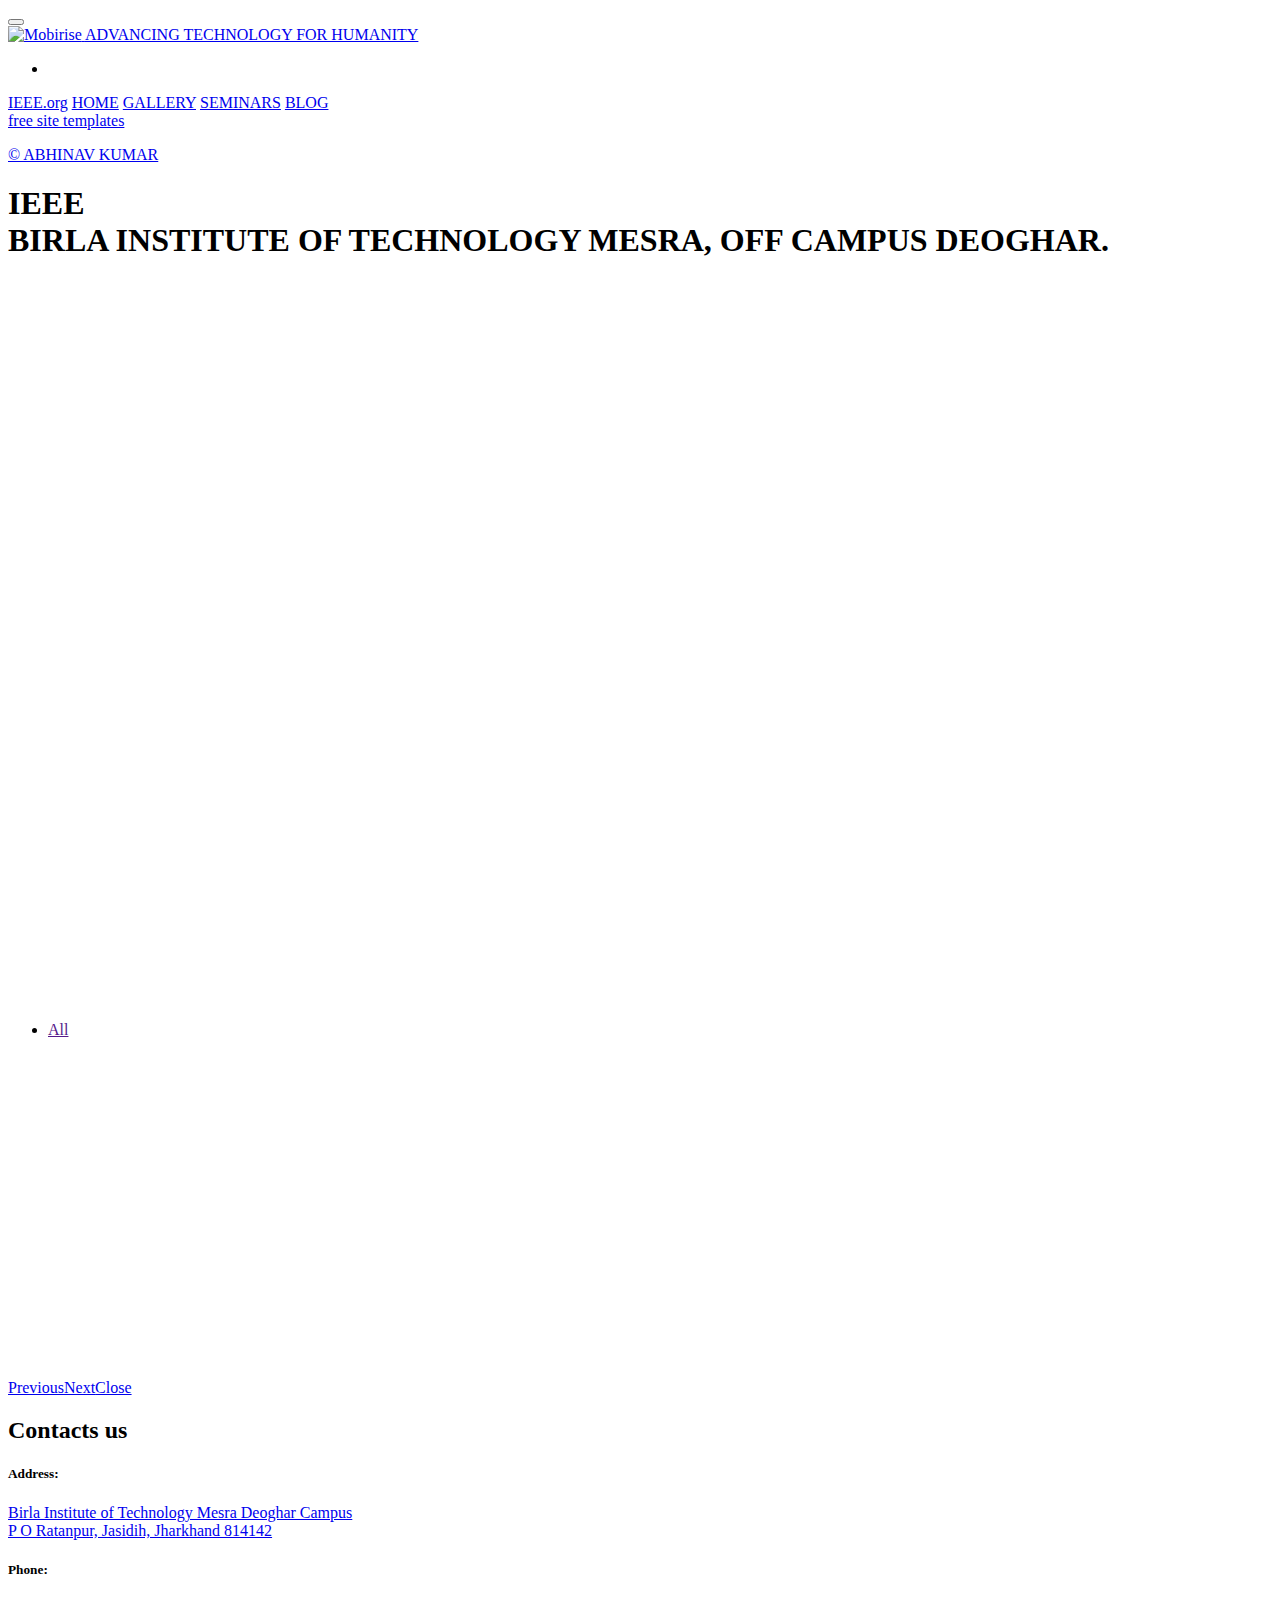
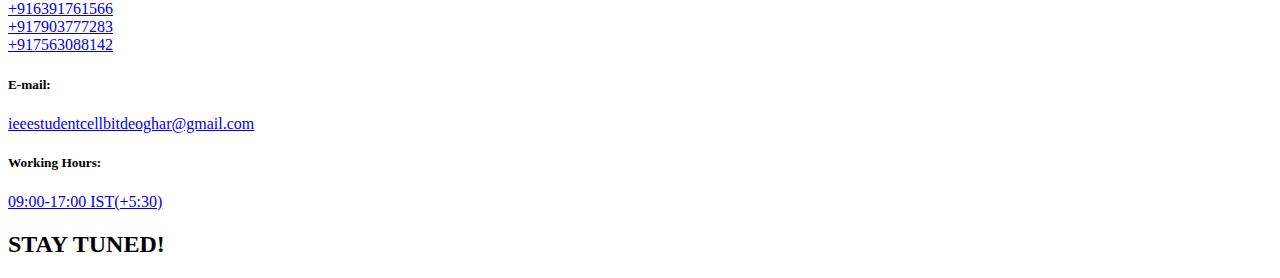
==== gallery.html @ 1c35c429 "Add files via upload" ====
<!DOCTYPE html>
<html  >
<head>
  <!-- Site made with Mobirise Website Builder v4.12.4, https://mobirise.com -->
  <meta charset="UTF-8">
  <meta http-equiv="X-UA-Compatible" content="IE=edge">
  <meta name="generator" content="Mobirise v4.12.4, mobirise.com">
  <meta name="viewport" content="width=device-width, initial-scale=1, minimum-scale=1">
  <link rel="shortcut icon" href="assets/images/ieee-symbol.jpg" type="image/x-icon">
  <meta name="description" content="GALLERY">
  
  
  <title>Gallery</title>
  <link rel="stylesheet" href="assets/web/assets/mobirise-icons/mobirise-icons.css">
  <link rel="stylesheet" href="assets/bootstrap/css/bootstrap.min.css">
  <link rel="stylesheet" href="assets/bootstrap/css/bootstrap-grid.min.css">
  <link rel="stylesheet" href="assets/bootstrap/css/bootstrap-reboot.min.css">
  <link rel="stylesheet" href="assets/socicon/css/styles.css">
  <link rel="stylesheet" href="assets/dropdown/css/style.css">
  <link rel="stylesheet" href="assets/tether/tether.min.css">
  <link rel="stylesheet" href="assets/theme/css/style.css">
  <link rel="stylesheet" href="assets/gallery/style.css">
  <link rel="preload" as="style" href="assets/mobirise/css/mbr-additional.css"><link rel="stylesheet" href="assets/mobirise/css/mbr-additional.css" type="text/css">
  
  
  
</head>
<body>
  <section class="menu cid-slCNJK0iah" once="menu" id="menu1-j">

    

    <nav class="navbar navbar-expand beta-menu navbar-dropdown align-items-center navbar-fixed-top navbar-toggleable-sm">
        <button class="navbar-toggler navbar-toggler-right" type="button" data-toggle="collapse" data-target="#navbarSupportedContent" aria-controls="navbarSupportedContent" aria-expanded="false" aria-label="Toggle navigation">
            <div class="hamburger">
                <span></span>
                <span></span>
                <span></span>
                <span></span>
            </div>
        </button>
        <div class="menu-logo">
            <div class="navbar-brand">
                <span class="navbar-logo">
                    <a href="https://www.ieee.org" target="_blank">
                         <img src="assets/images/ieee-symbol.jpg" alt="Mobirise" title="" style="height: 3.8rem;">
                    </a>
                </span>
                <span class="navbar-caption-wrap"><a class="navbar-caption text-white display-7" href="https://www.ieee.org" target="_blank">
                        ADVANCING TECHNOLOGY FOR HUMANITY</a></span>
            </div>
        </div>
        <div class="collapse navbar-collapse" id="navbarSupportedContent">
            <ul class="navbar-nav nav-dropdown" data-app-modern-menu="true"><li class="nav-item"><a class="nav-link link text-white display-7" href="https://mobirise.co" aria-expanded="false"></a></li></ul>
            <div class="navbar-buttons mbr-section-btn"><a class="btn btn-sm btn-primary display-4" href="https://www.ieee.org/" target="_blank">IEEE.org</a> <a class="btn btn-sm btn-primary display-4" href="index.html">HOME</a> <a class="btn btn-sm btn-primary display-4" href="page1.html">GALLERY</a> <a class="btn btn-sm btn-primary display-4" href="index.html#timeline1-4">SEMINARS</a> <a class="btn btn-sm btn-primary display-4" href="index.html#social-buttons2-7">BLOG</a></div>
        </div>
    </nav>
</section>

<section class="engine"><a href="https://mobirise.info/l">free site templates</a></section><section once="footers" class="cid-slCVDyrKl8" id="footer6-k">

    

    

    <div class="container">
        <div class="media-container-row align-center mbr-white">
            <div class="col-12">
                <p class="mbr-text mb-0 mbr-fonts-style display-7">
                    <a href="http://abhi6722.in" target="_blank">© ABHINAV KUMAR</a></p>
            </div>
        </div>
    </div>
</section>

<section class="header7 cid-slDihSGm4M" id="header7-m">

    

    

    <div class="container">
        <div class="media-container-row">

            <div class="media-content align-right">
                <h1 class="mbr-section-title mbr-white pb-3 mbr-fonts-style display-2"><strong>IEEE 
</strong><div><strong>BIRLA INSTITUTE OF TECHNOLOGY MESRA, OFF CAMPUS DEOGHAR.</strong></div></h1>
                <div class="mbr-section-text mbr-white pb-3">
                    
                </div>
                
            </div>

            <div class="mbr-figure" style="width: 100%;"><iframe class="mbr-embedded-video" src="https://www.youtube.com/embed/-dLl96Mw4p8?rel=0&amp;amp;showinfo=0&amp;autoplay=0&amp;loop=0" width="1280" height="720" frameborder="0" allowfullscreen></iframe></div>

        </div>
    </div>
</section>

<section class="mbr-gallery mbr-slider-carousel cid-slDhPDpOK3" id="gallery2-l">

    

    <div class="container">
        <div><!-- Filter --><div class="mbr-gallery-filter container gallery-filter-active"><ul buttons="0"><li class="mbr-gallery-filter-all active"><a class="btn btn-md btn-primary-outline display-7" href="">All</a></li></ul></div><!-- Gallery --><div class="mbr-gallery-row"><div class="mbr-gallery-layout-default"><div><div><div class="mbr-gallery-item mbr-gallery-item--p2" data-video-url="false" data-tags="Lab View "><div href="#lb-gallery2-l" data-slide-to="0" data-toggle="modal"><img src="assets/images/90089241-109215494054119-6665812414740561920-o-1040x780-800x600.jpg" alt="" title=""><span class="icon-focus"></span></div></div><div class="mbr-gallery-item mbr-gallery-item--p2" data-video-url="false" data-tags="Alumni Interaction"><div href="#lb-gallery2-l" data-slide-to="1" data-toggle="modal"><img src="assets/images/90090812-109215354054133-6706841416980496384-o-1040x780-800x600.jpg" alt="" title=""><span class="icon-focus"></span></div></div><div class="mbr-gallery-item mbr-gallery-item--p2" data-video-url="false" data-tags="Tech Talks 2020"><div href="#lb-gallery2-l" data-slide-to="2" data-toggle="modal"><img src="assets/images/90172592-109215210720814-4510053245229465600-o-1040x780-800x600.jpg" alt="" title=""><span class="icon-focus"></span></div></div><div class="mbr-gallery-item mbr-gallery-item--p2" data-video-url="false" data-tags="Tech Talks 2020"><div href="#lb-gallery2-l" data-slide-to="3" data-toggle="modal"><img src="assets/images/90215251-109215304054138-2597003119996960768-o-1040x780-800x600.jpg" alt="" title=""><span class="icon-focus"></span></div></div><div class="mbr-gallery-item mbr-gallery-item--p2" data-video-url="false" data-tags="Workshops"><div href="#lb-gallery2-l" data-slide-to="4" data-toggle="modal"><img src="assets/images/90220596-109215274054141-1186253745063723008-o-1040x780-800x600.jpg" alt="" title=""><span class="icon-focus"></span></div></div><div class="mbr-gallery-item mbr-gallery-item--p2" data-video-url="false" data-tags="Lab View "><div href="#lb-gallery2-l" data-slide-to="5" data-toggle="modal"><img src="assets/images/90235281-109215550720780-4372812491613274112-o-1040x780-800x600.jpg" alt="" title=""><span class="icon-focus"></span></div></div><div class="mbr-gallery-item mbr-gallery-item--p2" data-video-url="false" data-tags="Lab View "><div href="#lb-gallery2-l" data-slide-to="6" data-toggle="modal"><img src="assets/images/90252541-109215240720811-3388410883632791552-o-1040x780-800x600.jpg" alt="" title=""><span class="icon-focus"></span></div></div><div class="mbr-gallery-item mbr-gallery-item--p2" data-video-url="false" data-tags="Lab View "><div href="#lb-gallery2-l" data-slide-to="7" data-toggle="modal"><img src="assets/images/90392085-109215400720795-6379601673945350144-o-1040x780-800x600.jpg" alt="" title=""><span class="icon-focus"></span></div></div><div class="mbr-gallery-item mbr-gallery-item--p2" data-video-url="false" data-tags="Lab View "><div href="#lb-gallery2-l" data-slide-to="8" data-toggle="modal"><img src="assets/images/91054126-109215457387456-1514542675594838016-o-1040x780-800x600.jpg" alt="" title=""><span class="icon-focus"></span></div></div></div></div><div class="clearfix"></div></div></div><!-- Lightbox --><div data-app-prevent-settings="" class="mbr-slider modal fade carousel slide" tabindex="-1" data-keyboard="true" data-interval="false" id="lb-gallery2-l"><div class="modal-dialog"><div class="modal-content"><div class="modal-body"><div class="carousel-inner"><div class="carousel-item"><img src="assets/images/90089241-109215494054119-6665812414740561920-o-1040x780.jpg" alt="" title=""></div><div class="carousel-item"><img src="assets/images/90090812-109215354054133-6706841416980496384-o-1040x780.jpg" alt="" title=""></div><div class="carousel-item"><img src="assets/images/90172592-109215210720814-4510053245229465600-o-1040x780.jpg" alt="" title=""></div><div class="carousel-item"><img src="assets/images/90215251-109215304054138-2597003119996960768-o-1040x780.jpg" alt="" title=""></div><div class="carousel-item"><img src="assets/images/90220596-109215274054141-1186253745063723008-o-1040x780.jpg" alt="" title=""></div><div class="carousel-item"><img src="assets/images/90235281-109215550720780-4372812491613274112-o-1040x780.jpg" alt="" title=""></div><div class="carousel-item"><img src="assets/images/90252541-109215240720811-3388410883632791552-o-1040x780.jpg" alt="" title=""></div><div class="carousel-item"><img src="assets/images/90392085-109215400720795-6379601673945350144-o-1040x780.jpg" alt="" title=""></div><div class="carousel-item active"><img src="assets/images/91054126-109215457387456-1514542675594838016-o-1040x780.jpg" alt="" title=""></div></div><a class="carousel-control carousel-control-prev" role="button" data-slide="prev" href="#lb-gallery2-l"><span class="mbri-left mbr-iconfont" aria-hidden="true"></span><span class="sr-only">Previous</span></a><a class="carousel-control carousel-control-next" role="button" data-slide="next" href="#lb-gallery2-l"><span class="mbri-right mbr-iconfont" aria-hidden="true"></span><span class="sr-only">Next</span></a><a class="close" href="#" role="button" data-dismiss="modal"><span class="sr-only">Close</span></a></div></div></div></div></div>
    </div>

</section>

<section class="mbr-section contacts3 cid-slDjGgUSc3 mbr-parallax-background" id="contacts3-o">
    <!---->
    
    <!---->
    <!--Overlay-->
    <div class="mbr-overlay" style="opacity: 0.3; background-color: rgb(193, 193, 193);">
    </div>
    <!--Container-->
    <div class="container">
        <div class="row">
            <!--Titles-->
            <div class="title col-12">
                <h2 class="align-left mbr-fonts-style display-1">Contacts us</h2>
                
            </div>
            <div class="col-12">
                <div class="row">
                    <div class="col-12 col-md-6">
                        <div class="wrapper">
                            
                            <div class="b-info b-adress">
                                <h5 class="align-left mbr-fonts-style display-5">
                                    Address:
                                </h5>
                                <p class="mbr-text align-left mbr-fonts-style display-7"><a href="https://goo.gl/maps/CAtje7CSacgFRz6R7" target="_blank">Birla Institute of Technology Mesra Deoghar Campus
</a><br><a href="https://goo.gl/maps/CAtje7CSacgFRz6R7" target="_blank">P O Ratanpur, Jasidih, Jharkhand 814142</a></p>
                            </div>
                        </div>
                    </div>
                    <div class="col-12 col-md-6">
                        <div class="wrapper">
                            
                            <div class="b-info b-phone">
                                <h5 class="align-left mbr-fonts-style display-5">
                                    Phone:
                                </h5>
                                <p class="mbr-text align-left mbr-fonts-style display-7"><a href="tel:+916391761566">+916391761566</a>
<br><a href="tel:+917903777283 ">+917903777283
</a><br><a href="tel:+917563088142">+917563088142</a></p>
                            </div>
                        </div>
                    </div>
                    <div class="col-12 col-md-6">
                        <div class="wrapper">
                            
                            <div class="b-info b-mail">
                                <h5 class="align-left mbr-fonts-style display-5">
                                    E-mail:
                                </h5>
                                <p class="mbr-text align-left mbr-fonts-style display-7">
                                    <a href="mailto:ieeestudentcellbitdeoghar@gmail.com">ieeestudentcellbitdeoghar@gmail.com</a>
                                </p>
                            </div>
                        </div>
                    </div>
                    <div class="col-12 col-md-6">
                        <div class="wrapper">
                            
                            <div class="b-info b-mail">
                                <h5 class="align-left mbr-fonts-style display-5">
                                    Working Hours:
                                </h5>
                                <p class="mbr-text align-left mbr-fonts-style display-7">
                                    <a href="https://www.timeanddate.com/time/zone/india/new-delhi" target="_blank">09:00-17:00 IST(+5:30)</a>
                                </p>
                            </div>
                        </div>
                    </div>
                </div>
            </div>
        </div>
    </div>
</section>

<section class="cid-slDjHCDL2p" id="social-buttons2-p" data-bg-video="https://youtu.be/qXfd2kK3hgQ">

    

    <div class="mbr-overlay" style="opacity: 0.4; background-color: rgb(35, 35, 35);">
    </div>

    <div class="container">
        <div class="media-container-row">
            <div class="col-md-8 align-center">
                <h2 class="pb-3 mbr-fonts-style display-2">STAY TUNED!</h2>
                <div class="social-list pl-0 mb-0">
                    <a href="https://twitter.com/BitIeee?s=09" target="_blank">
                        <span class="px-2 mbr-iconfont mbr-iconfont-social socicon-twitter socicon"></span>
                    </a>
                    <a href="https://www.facebook.com/IEEEBITD/" target="_blank">
                        <span class="px-2 mbr-iconfont mbr-iconfont-social socicon-facebook socicon"></span>
                    </a>
                    <a href="https://www.instagram.com/bitd.ieee.cell/?hl=en" target="_blank">
                        <span class="px-2 mbr-iconfont mbr-iconfont-social socicon-instagram socicon"></span>
                    </a>
                    <a href="https://www.youtube.com/channel/UCXrvwh7z5ntQzJx7TcYAbJA" target="_blank">
                        <span class="px-2 mbr-iconfont mbr-iconfont-social socicon-youtube socicon"></span>
                    </a>
                    <a href="https://www.linkedin.com/company/ieee-student-branch-bit-mesra-deoghar-campus" target="_blank">
                        <span class="px-2 mbr-iconfont mbr-iconfont-social socicon-linkedin socicon"></span>
                    </a>
                </div>
            </div>
        </div>
    </div>
</section>


  <script src="assets/web/assets/jquery/jquery.min.js"></script>
  <script src="assets/popper/popper.min.js"></script>
  <script src="assets/bootstrap/js/bootstrap.min.js"></script>
  <script src="assets/smoothscroll/smooth-scroll.js"></script>
  <script src="assets/dropdown/js/nav-dropdown.js"></script>
  <script src="assets/dropdown/js/navbar-dropdown.js"></script>
  <script src="assets/touchswipe/jquery.touch-swipe.min.js"></script>
  <script src="assets/masonry/masonry.pkgd.min.js"></script>
  <script src="assets/imagesloaded/imagesloaded.pkgd.min.js"></script>
  <script src="assets/tether/tether.min.js"></script>
  <script src="assets/ytplayer/jquery.mb.ytplayer.min.js"></script>
  <script src="assets/vimeoplayer/jquery.mb.vimeo_player.js"></script>
  <script src="assets/sociallikes/social-likes.js"></script>
  <script src="assets/parallax/jarallax.min.js"></script>
  <script src="assets/bootstrapcarouselswipe/bootstrap-carousel-swipe.js"></script>
  <script src="assets/theme/js/script.js"></script>
  <script src="assets/slidervideo/script.js"></script>
  <script src="assets/gallery/player.min.js"></script>
  <script src="assets/gallery/script.js"></script>
  
  
</body>
</html>
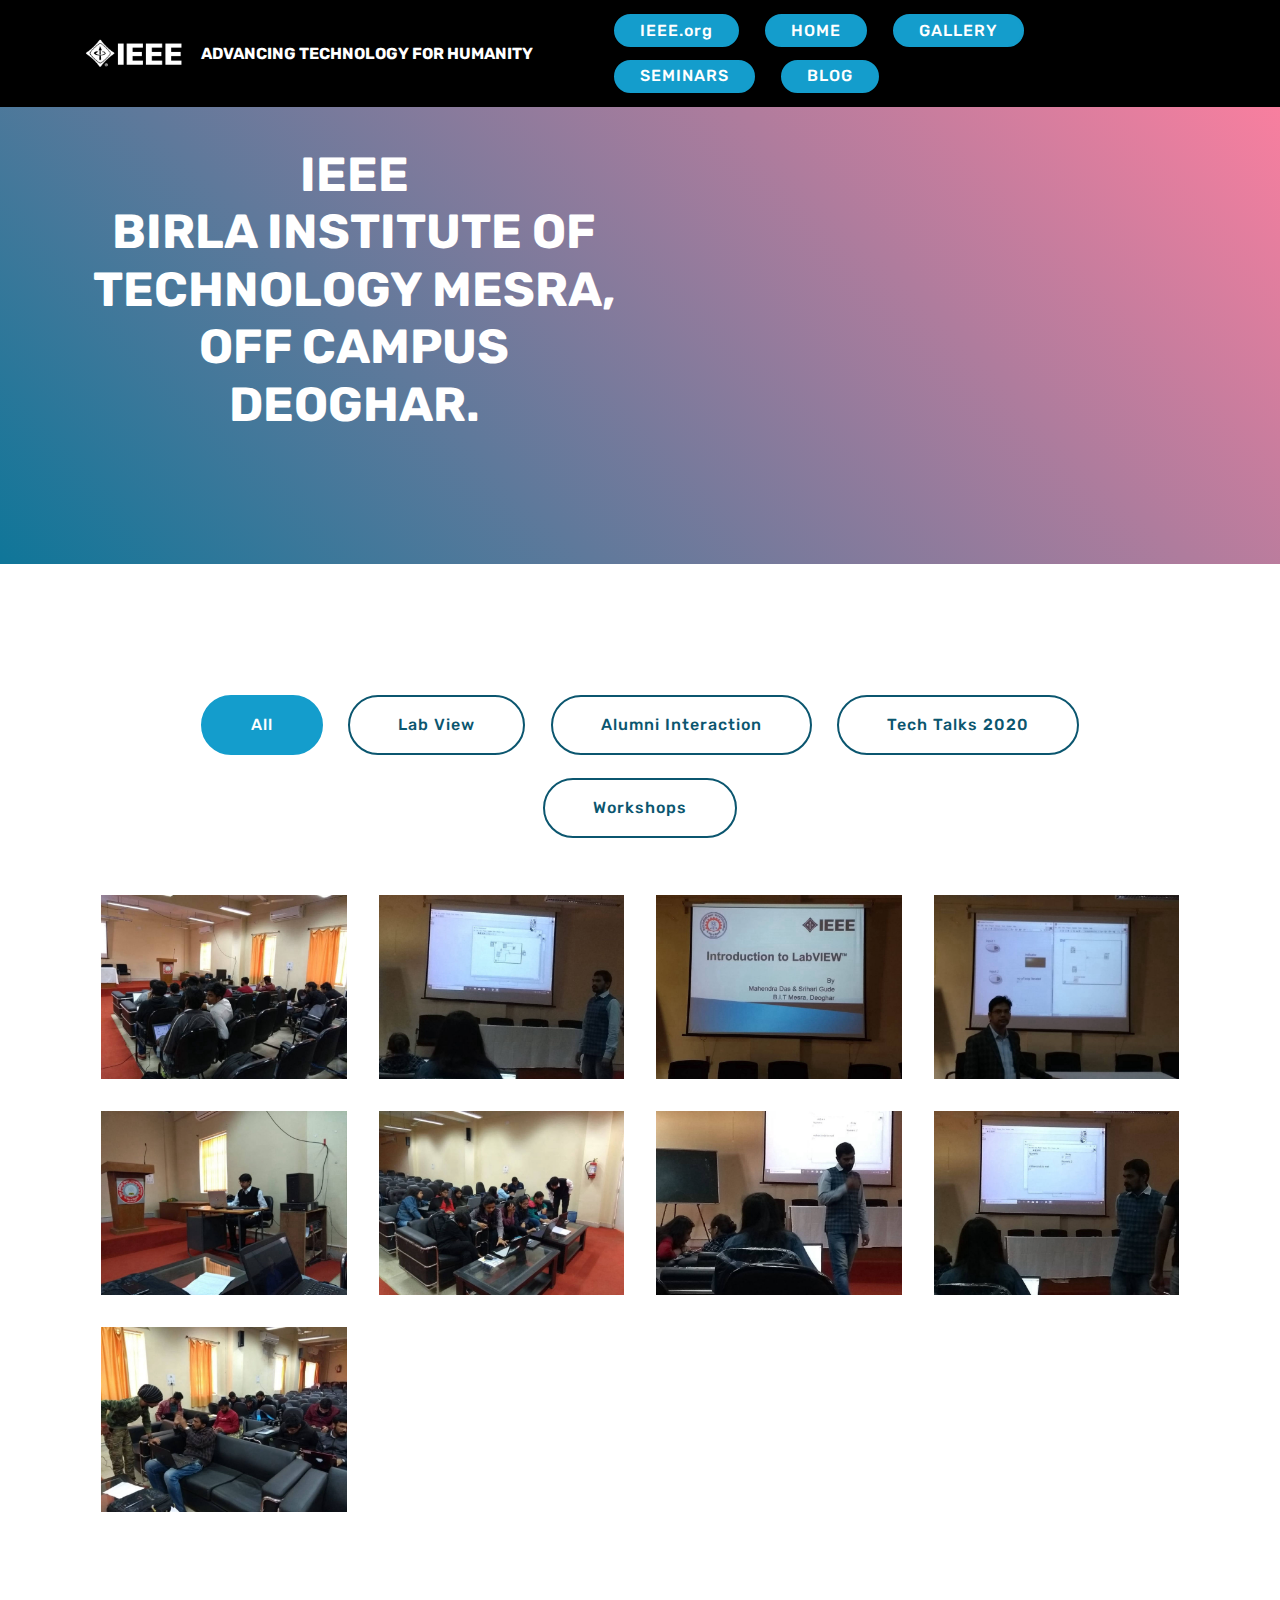
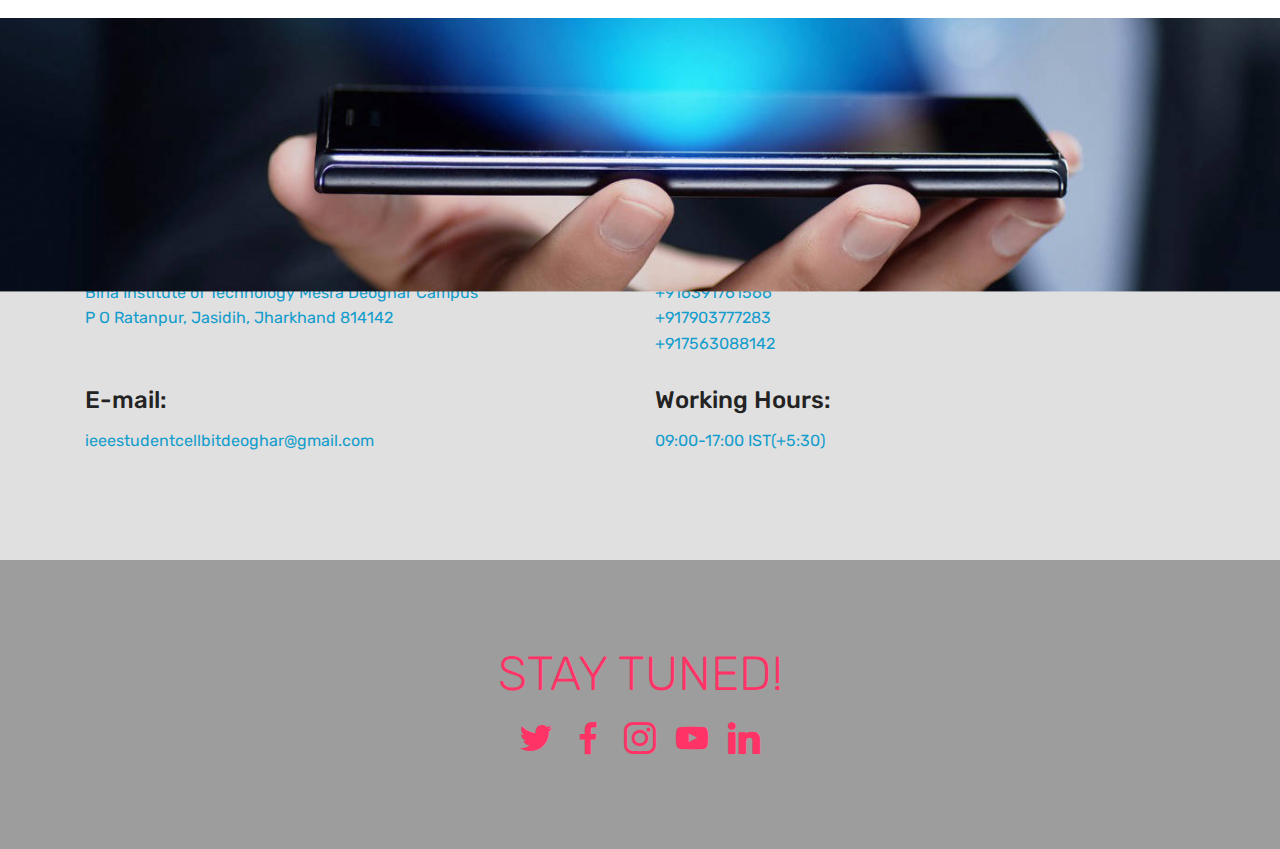
==== commit 5313af87: "Add files via upload" ====
--- a/gallery.html
+++ b/gallery.html
@@ -57,7 +57,7 @@
     </nav>
 </section>
 
-<section class="engine"><a href="https://mobirise.info/l">free site templates</a></section><section once="footers" class="cid-slCVDyrKl8" id="footer6-k">
+<section class="engine"><a href="https://mobirise.info/q">responsive website templates</a></section><section once="footers" class="cid-slCVDyrKl8" id="footer6-k">
 
     
 
@@ -67,7 +67,7 @@
         <div class="media-container-row align-center mbr-white">
             <div class="col-12">
                 <p class="mbr-text mb-0 mbr-fonts-style display-7">
-                    <a href="http://abhi6722.in" target="_blank">© ABHINAV KUMAR</a></p>
+                    <a href="mailto:27sunnysagar@ieee.org">© SUNNYSAGAR</a></p>
             </div>
         </div>
     </div>
--- a/assets/web/assets/mobirise-icons/mobirise-icons.css
+++ b/assets/web/assets/mobirise-icons/mobirise-icons.css
@@ -0,0 +1,477 @@
+@font-face {
+  font-family: 'MobiriseIcons';
+  src:  url('mobirise-icons.eot?spat4u');
+  src:  url('mobirise-icons.eot?spat4u#iefix') format('embedded-opentype'),
+    url('mobirise-icons.ttf?spat4u') format('truetype'),
+    url('mobirise-icons.woff?spat4u') format('woff'),
+    url('mobirise-icons.svg?spat4u#MobiriseIcons') format('svg');
+  font-weight: normal;
+  font-style: normal;
+  font-display: swap;
+}
+
+[class^="mbri-"], [class*=" mbri-"] {
+  /* use !important to prevent issues with browser extensions that change fonts */
+  font-family: MobiriseIcons !important;
+  speak: none;
+  font-style: normal;
+  font-weight: normal;
+  font-variant: normal;
+  text-transform: none;
+  line-height: 1;
+
+  /* Better Font Rendering =========== */
+  -webkit-font-smoothing: antialiased;
+  -moz-osx-font-smoothing: grayscale;
+}
+
+.mbri-add-submenu:before {
+  content: "\e900";
+}
+.mbri-alert:before {
+  content: "\e901";
+}
+.mbri-align-center:before {
+  content: "\e902";
+}
+.mbri-align-justify:before {
+  content: "\e903";
+}
+.mbri-align-left:before {
+  content: "\e904";
+}
+.mbri-align-right:before {
+  content: "\e905";
+}
+.mbri-android:before {
+  content: "\e906";
+}
+.mbri-apple:before {
+  content: "\e907";
+}
+.mbri-arrow-down:before {
+  content: "\e908";
+}
+.mbri-arrow-next:before {
+  content: "\e909";
+}
+.mbri-arrow-prev:before {
+  content: "\e90a";
+}
+.mbri-arrow-up:before {
+  content: "\e90b";
+}
+.mbri-bold:before {
+  content: "\e90c";
+}
+.mbri-bookmark:before {
+  content: "\e90d";
+}
+.mbri-bootstrap:before {
+  content: "\e90e";
+}
+.mbri-briefcase:before {
+  content: "\e90f";
+}
+.mbri-browse:before {
+  content: "\e910";
+}
+.mbri-bulleted-list:before {
+  content: "\e911";
+}
+.mbri-calendar:before {
+  content: "\e912";
+}
+.mbri-camera:before {
+  content: "\e913";
+}
+.mbri-cart-add:before {
+  content: "\e914";
+}
+.mbri-cart-full:before {
+  content: "\e915";
+}
+.mbri-cash:before {
+  content: "\e916";
+}
+.mbri-change-style:before {
+  content: "\e917";
+}
+.mbri-chat:before {
+  content: "\e918";
+}
+.mbri-clock:before {
+  content: "\e919";
+}
+.mbri-close:before {
+  content: "\e91a";
+}
+.mbri-cloud:before {
+  content: "\e91b";
+}
+.mbri-code:before {
+  content: "\e91c";
+}
+.mbri-contact-form:before {
+  content: "\e91d";
+}
+.mbri-credit-card:before {
+  content: "\e91e";
+}
+.mbri-cursor-click:before {
+  content: "\e91f";
+}
+.mbri-cust-feedback:before {
+  content: "\e920";
+}
+.mbri-database:before {
+  content: "\e921";
+}
+.mbri-delivery:before {
+  content: "\e922";
+}
+.mbri-desktop:before {
+  content: "\e923";
+}
+.mbri-devices:before {
+  content: "\e924";
+}
+.mbri-down:before {
+  content: "\e925";
+}
+.mbri-download:before {
+  content: "\e989";
+}
+.mbri-drag-n-drop:before {
+  content: "\e927";
+}
+.mbri-drag-n-drop2:before {
+  content: "\e928";
+}
+.mbri-edit:before {
+  content: "\e929";
+}
+.mbri-edit2:before {
+  content: "\e92a";
+}
+.mbri-error:before {
+  content: "\e92b";
+}
+.mbri-extension:before {
+  content: "\e92c";
+}
+.mbri-features:before {
+  content: "\e92d";
+}
+.mbri-file:before {
+  content: "\e92e";
+}
+.mbri-flag:before {
+  content: "\e92f";
+}
+.mbri-folder:before {
+  content: "\e930";
+}
+.mbri-gift:before {
+  content: "\e931";
+}
+.mbri-github:before {
+  content: "\e932";
+}
+.mbri-globe:before {
+  content: "\e933";
+}
+.mbri-globe-2:before {
+  content: "\e934";
+}
+.mbri-growing-chart:before {
+  content: "\e935";
+}
+.mbri-hearth:before {
+  content: "\e936";
+}
+.mbri-help:before {
+  content: "\e937";
+}
+.mbri-home:before {
+  content: "\e938";
+}
+.mbri-hot-cup:before {
+  content: "\e939";
+}
+.mbri-idea:before {
+  content: "\e93a";
+}
+.mbri-image-gallery:before {
+  content: "\e93b";
+}
+.mbri-image-slider:before {
+  content: "\e93c";
+}
+.mbri-info:before {
+  content: "\e93d";
+}
+.mbri-italic:before {
+  content: "\e93e";
+}
+.mbri-key:before {
+  content: "\e93f";
+}
+.mbri-laptop:before {
+  content: "\e940";
+}
+.mbri-layers:before {
+  content: "\e941";
+}
+.mbri-left-right:before {
+  content: "\e942";
+}
+.mbri-left:before {
+  content: "\e943";
+}
+.mbri-letter:before {
+  content: "\e944";
+}
+.mbri-like:before {
+  content: "\e945";
+}
+.mbri-link:before {
+  content: "\e946";
+}
+.mbri-lock:before {
+  content: "\e947";
+}
+.mbri-login:before {
+  content: "\e948";
+}
+.mbri-logout:before {
+  content: "\e949";
+}
+.mbri-magic-stick:before {
+  content: "\e94a";
+}
+.mbri-map-pin:before {
+  content: "\e94b";
+}
+.mbri-menu:before {
+  content: "\e94c";
+}
+.mbri-mobile:before {
+  content: "\e94d";
+}
+.mbri-mobile2:before {
+  content: "\e94e";
+}
+.mbri-mobirise:before {
+  content: "\e94f";
+}
+.mbri-more-horizontal:before {
+  content: "\e950";
+}
+.mbri-more-vertical:before {
+  content: "\e951";
+}
+.mbri-music:before {
+  content: "\e952";
+}
+.mbri-new-file:before {
+  content: "\e953";
+}
+.mbri-numbered-list:before {
+  content: "\e954";
+}
+.mbri-opened-folder:before {
+  content: "\e955";
+}
+.mbri-pages:before {
+  content: "\e956";
+}
+.mbri-paper-plane:before {
+  content: "\e957";
+}
+.mbri-paperclip:before {
+  content: "\e958";
+}
+.mbri-photo:before {
+  content: "\e959";
+}
+.mbri-photos:before {
+  content: "\e95a";
+}
+.mbri-pin:before {
+  content: "\e95b";
+}
+.mbri-play:before {
+  content: "\e95c";
+}
+.mbri-plus:before {
+  content: "\e95d";
+}
+.mbri-preview:before {
+  content: "\e95e";
+}
+.mbri-print:before {
+  content: "\e95f";
+}
+.mbri-protect:before {
+  content: "\e960";
+}
+.mbri-question:before {
+  content: "\e961";
+}
+.mbri-quote-left:before {
+  content: "\e962";
+}
+.mbri-quote-right:before {
+  content: "\e963";
+}
+.mbri-refresh:before {
+  content: "\e964";
+}
+.mbri-responsive:before {
+  content: "\e965";
+}
+.mbri-right:before {
+  content: "\e966";
+}
+.mbri-rocket:before {
+  content: "\e967";
+}
+.mbri-sad-face:before {
+  content: "\e968";
+}
+.mbri-sale:before {
+  content: "\e969";
+}
+.mbri-save:before {
+  content: "\e96a";
+}
+.mbri-search:before {
+  content: "\e96b";
+}
+.mbri-setting:before {
+  content: "\e96c";
+}
+.mbri-setting2:before {
+  content: "\e96d";
+}
+.mbri-setting3:before {
+  content: "\e96e";
+}
+.mbri-share:before {
+  content: "\e96f";
+}
+.mbri-shopping-bag:before {
+  content: "\e970";
+}
+.mbri-shopping-basket:before {
+  content: "\e971";
+}
+.mbri-shopping-cart:before {
+  content: "\e972";
+}
+.mbri-sites:before {
+  content: "\e973";
+}
+.mbri-smile-face:before {
+  content: "\e974";
+}
+.mbri-speed:before {
+  content: "\e975";
+}
+.mbri-star:before {
+  content: "\e976";
+}
+.mbri-success:before {
+  content: "\e977";
+}
+.mbri-sun:before {
+  content: "\e978";
+}
+.mbri-sun2:before {
+  content: "\e979";
+}
+.mbri-tablet:before {
+  content: "\e97a";
+}
+.mbri-tablet-vertical:before {
+  content: "\e97b";
+}
+.mbri-target:before {
+  content: "\e97c";
+}
+.mbri-timer:before {
+  content: "\e97d";
+}
+.mbri-to-ftp:before {
+  content: "\e97e";
+}
+.mbri-to-local-drive:before {
+  content: "\e97f";
+}
+.mbri-touch-swipe:before {
+  content: "\e980";
+}
+.mbri-touch:before {
+  content: "\e981";
+}
+.mbri-trash:before {
+  content: "\e982";
+}
+.mbri-underline:before {
+  content: "\e983";
+}
+.mbri-unlink:before {
+  content: "\e984";
+}
+.mbri-unlock:before {
+  content: "\e985";
+}
+.mbri-up-down:before {
+  content: "\e986";
+}
+.mbri-up:before {
+  content: "\e987";
+}
+.mbri-update:before {
+  content: "\e988";
+}
+.mbri-upload:before {
+ content: "\e926"; 
+}
+.mbri-user:before {
+  content: "\e98a";
+}
+.mbri-user2:before {
+  content: "\e98b";
+}
+.mbri-users:before {
+  content: "\e98c";
+}
+.mbri-video:before {
+  content: "\e98d";
+}
+.mbri-video-play:before {
+  content: "\e98e";
+}
+.mbri-watch:before {
+  content: "\e98f";
+}
+.mbri-website-theme:before {
+  content: "\e990";
+}
+.mbri-wifi:before {
+  content: "\e991";
+}
+.mbri-windows:before {
+  content: "\e992";
+}
+.mbri-zoom-out:before {
+  content: "\e993";
+}
+.mbri-redo:before {
+  content: "\e994";
+}
+.mbri-undo:before {
+  content: "\e995";
+}
--- a/assets/socicon/css/styles.css
+++ b/assets/socicon/css/styles.css
@@ -0,0 +1,933 @@
+@charset "UTF-8";
+
+@font-face {
+  font-family: 'Socicon';
+  src:  url('../fonts/socicon.eot');
+  src:  url('../fonts/socicon.eot?#iefix') format('embedded-opentype'),
+    url('../fonts/socicon.woff2') format('woff2'),
+    url('../fonts/socicon.ttf') format('truetype'),
+    url('../fonts/socicon.woff') format('woff'),
+    url('../fonts/socicon.svg#socicon') format('svg');
+  font-weight: normal;
+  font-style: normal;
+}
+
+[data-icon]:before {
+  font-family: "socicon" !important;
+  content: attr(data-icon);
+  font-style: normal !important;
+  font-weight: normal !important;
+  font-variant: normal !important;
+  text-transform: none !important;
+  speak: none;
+  line-height: 1;
+  -webkit-font-smoothing: antialiased;
+  -moz-osx-font-smoothing: grayscale;
+}
+
+[class^="socicon-"], [class*=" socicon-"] {
+  /* use !important to prevent issues with browser extensions that change fonts */
+  font-family: 'Socicon' !important;
+  speak: none;
+  font-style: normal;
+  font-weight: normal;
+  font-variant: normal;
+  text-transform: none;
+  line-height: 1;
+
+  /* Better Font Rendering =========== */
+  -webkit-font-smoothing: antialiased;
+  -moz-osx-font-smoothing: grayscale;
+}
+
+.socicon-eitaa:before {
+  content: "\e97c";
+}
+.socicon-soroush:before {
+  content: "\e97d";
+}
+.socicon-bale:before {
+  content: "\e97e";
+}
+.socicon-zazzle:before {
+  content: "\e97b";
+}
+.socicon-society6:before {
+  content: "\e97a";
+}
+.socicon-redbubble:before {
+  content: "\e979";
+}
+.socicon-avvo:before {
+  content: "\e978";
+}
+.socicon-stitcher:before {
+  content: "\e977";
+}
+.socicon-googlehangouts:before {
+  content: "\e974";
+}
+.socicon-dlive:before {
+  content: "\e975";
+}
+.socicon-vsco:before {
+  content: "\e976";
+}
+.socicon-flipboard:before {
+  content: "\e973";
+}
+.socicon-ubuntu:before {
+  content: "\e958";
+}
+.socicon-artstation:before {
+  content: "\e959";
+}
+.socicon-invision:before {
+  content: "\e95a";
+}
+.socicon-torial:before {
+  content: "\e95b";
+}
+.socicon-collectorz:before {
+  content: "\e95c";
+}
+.socicon-seenthis:before {
+  content: "\e95d";
+}
+.socicon-googleplaymusic:before {
+  content: "\e95e";
+}
+.socicon-debian:before {
+  content: "\e95f";
+}
+.socicon-filmfreeway:before {
+  content: "\e960";
+}
+.socicon-gnome:before {
+  content: "\e961";
+}
+.socicon-itchio:before {
+  content: "\e962";
+}
+.socicon-jamendo:before {
+  content: "\e963";
+}
+.socicon-mix:before {
+  content: "\e964";
+}
+.socicon-sharepoint:before {
+  content: "\e965";
+}
+.socicon-tinder:before {
+  content: "\e966";
+}
+.socicon-windguru:before {
+  content: "\e967";
+}
+.socicon-cdbaby:before {
+  content: "\e968";
+}
+.socicon-elementaryos:before {
+  content: "\e969";
+}
+.socicon-stage32:before {
+  content: "\e96a";
+}
+.socicon-tiktok:before {
+  content: "\e96b";
+}
+.socicon-gitter:before {
+  content: "\e96c";
+}
+.socicon-letterboxd:before {
+  content: "\e96d";
+}
+.socicon-threema:before {
+  content: "\e96e";
+}
+.socicon-splice:before {
+  content: "\e96f";
+}
+.socicon-metapop:before {
+  content: "\e970";
+}
+.socicon-naver:before {
+  content: "\e971";
+}
+.socicon-remote:before {
+  content: "\e972";
+}
+.socicon-internet:before {
+  content: "\e957";
+}
+.socicon-moddb:before {
+  content: "\e94b";
+}
+.socicon-indiedb:before {
+  content: "\e94c";
+}
+.socicon-traxsource:before {
+  content: "\e94d";
+}
+.socicon-gamefor:before {
+  content: "\e94e";
+}
+.socicon-pixiv:before {
+  content: "\e94f";
+}
+.socicon-myanimelist:before {
+  content: "\e950";
+}
+.socicon-blackberry:before {
+  content: "\e951";
+}
+.socicon-wickr:before {
+  content: "\e952";
+}
+.socicon-spip:before {
+  content: "\e953";
+}
+.socicon-napster:before {
+  content: "\e954";
+}
+.socicon-beatport:before {
+  content: "\e955";
+}
+.socicon-hackerone:before {
+  content: "\e956";
+}
+.socicon-hackernews:before {
+  content: "\e946";
+}
+.socicon-smashwords:before {
+  content: "\e947";
+}
+.socicon-kobo:before {
+  content: "\e948";
+}
+.socicon-bookbub:before {
+  content: "\e949";
+}
+.socicon-mailru:before {
+  content: "\e94a";
+}
+.socicon-gitlab:before {
+  content: "\e945";
+}
+.socicon-instructables:before {
+  content: "\e944";
+}
+.socicon-portfolio:before {
+  content: "\e943";
+}
+.socicon-codered:before {
+  content: "\e940";
+}
+.socicon-origin:before {
+  content: "\e941";
+}
+.socicon-nextdoor:before {
+  content: "\e942";
+}
+.socicon-udemy:before {
+  content: "\e93f";
+}
+.socicon-livemaster:before {
+  content: "\e93e";
+}
+.socicon-crunchbase:before {
+  content: "\e93b";
+}
+.socicon-homefy:before {
+  content: "\e93c";
+}
+.socicon-calendly:before {
+  content: "\e93d";
+}
+.socicon-realtor:before {
+  content: "\e90f";
+}
+.socicon-tidal:before {
+  content: "\e910";
+}
+.socicon-qobuz:before {
+  content: "\e911";
+}
+.socicon-natgeo:before {
+  content: "\e912";
+}
+.socicon-mastodon:before {
+  content: "\e913";
+}
+.socicon-unsplash:before {
+  content: "\e914";
+}
+.socicon-homeadvisor:before {
+  content: "\e915";
+}
+.socicon-angieslist:before {
+  content: "\e916";
+}
+.socicon-codepen:before {
+  content: "\e917";
+}
+.socicon-slack:before {
+  content: "\e918";
+}
+.socicon-openaigym:before {
+  content: "\e919";
+}
+.socicon-logmein:before {
+  content: "\e91a";
+}
+.socicon-fiverr:before {
+  content: "\e91b";
+}
+.socicon-gotomeeting:before {
+  content: "\e91c";
+}
+.socicon-aliexpress:before {
+  content: "\e91d";
+}
+.socicon-guru:before {
+  content: "\e91e";
+}
+.socicon-appstore:before {
+  content: "\e91f";
+}
+.socicon-homes:before {
+  content: "\e920";
+}
+.socicon-zoom:before {
+  content: "\e921";
+}
+.socicon-alibaba:before {
+  content: "\e922";
+}
+.socicon-craigslist:before {
+  content: "\e923";
+}
+.socicon-wix:before {
+  content: "\e924";
+}
+.socicon-redfin:before {
+  content: "\e925";
+}
+.socicon-googlecalendar:before {
+  content: "\e926";
+}
+.socicon-shopify:before {
+  content: "\e927";
+}
+.socicon-freelancer:before {
+  content: "\e928";
+}
+.socicon-seedrs:before {
+  content: "\e929";
+}
+.socicon-bing:before {
+  content: "\e92a";
+}
+.socicon-doodle:before {
+  content: "\e92b";
+}
+.socicon-bonanza:before {
+  content: "\e92c";
+}
+.socicon-squarespace:before {
+  content: "\e92d";
+}
+.socicon-toptal:before {
+  content: "\e92e";
+}
+.socicon-gust:before {
+  content: "\e92f";
+}
+.socicon-ask:before {
+  content: "\e930";
+}
+.socicon-trulia:before {
+  content: "\e931";
+}
+.socicon-loomly:before {
+  content: "\e932";
+}
+.socicon-ghost:before {
+  content: "\e933";
+}
+.socicon-upwork:before {
+  content: "\e934";
+}
+.socicon-fundable:before {
+  content: "\e935";
+}
+.socicon-booking:before {
+  content: "\e936";
+}
+.socicon-googlemaps:before {
+  content: "\e937";
+}
+.socicon-zillow:before {
+  content: "\e938";
+}
+.socicon-niconico:before {
+  content: "\e939";
+}
+.socicon-toneden:before {
+  content: "\e93a";
+}
+.socicon-augment:before {
+  content: "\e908";
+}
+.socicon-bitbucket:before {
+  content: "\e909";
+}
+.socicon-fyuse:before {
+  content: "\e90a";
+}
+.socicon-yt-gaming:before {
+  content: "\e90b";
+}
+.socicon-sketchfab:before {
+  content: "\e90c";
+}
+.socicon-mobcrush:before {
+  content: "\e90d";
+}
+.socicon-microsoft:before {
+  content: "\e90e";
+}
+.socicon-pandora:before {
+  content: "\e907";
+}
+.socicon-messenger:before {
+  content: "\e906";
+}
+.socicon-gamewisp:before {
+  content: "\e905";
+}
+.socicon-bloglovin:before {
+  content: "\e904";
+}
+.socicon-tunein:before {
+  content: "\e903";
+}
+.socicon-gamejolt:before {
+  content: "\e901";
+}
+.socicon-trello:before {
+  content: "\e902";
+}
+.socicon-spreadshirt:before {
+  content: "\e900";
+}
+.socicon-500px:before {
+  content: "\e000";
+}
+.socicon-8tracks:before {
+  content: "\e001";
+}
+.socicon-airbnb:before {
+  content: "\e002";
+}
+.socicon-alliance:before {
+  content: "\e003";
+}
+.socicon-amazon:before {
+  content: "\e004";
+}
+.socicon-amplement:before {
+  content: "\e005";
+}
+.socicon-android:before {
+  content: "\e006";
+}
+.socicon-angellist:before {
+  content: "\e007";
+}
+.socicon-apple:before {
+  content: "\e008";
+}
+.socicon-appnet:before {
+  content: "\e009";
+}
+.socicon-baidu:before {
+  content: "\e00a";
+}
+.socicon-bandcamp:before {
+  content: "\e00b";
+}
+.socicon-battlenet:before {
+  content: "\e00c";
+}
+.socicon-mixer:before {
+  content: "\e00d";
+}
+.socicon-bebee:before {
+  content: "\e00e";
+}
+.socicon-bebo:before {
+  content: "\e00f";
+}
+.socicon-behance:before {
+  content: "\e010";
+}
+.socicon-blizzard:before {
+  content: "\e011";
+}
+.socicon-blogger:before {
+  content: "\e012";
+}
+.socicon-buffer:before {
+  content: "\e013";
+}
+.socicon-chrome:before {
+  content: "\e014";
+}
+.socicon-coderwall:before {
+  content: "\e015";
+}
+.socicon-curse:before {
+  content: "\e016";
+}
+.socicon-dailymotion:before {
+  content: "\e017";
+}
+.socicon-deezer:before {
+  content: "\e018";
+}
+.socicon-delicious:before {
+  content: "\e019";
+}
+.socicon-deviantart:before {
+  content: "\e01a";
+}
+.socicon-diablo:before {
+  content: "\e01b";
+}
+.socicon-digg:before {
+  content: "\e01c";
+}
+.socicon-discord:before {
+  content: "\e01d";
+}
+.socicon-disqus:before {
+  content: "\e01e";
+}
+.socicon-douban:before {
+  content: "\e01f";
+}
+.socicon-draugiem:before {
+  content: "\e020";
+}
+.socicon-dribbble:before {
+  content: "\e021";
+}
+.socicon-drupal:before {
+  content: "\e022";
+}
+.socicon-ebay:before {
+  content: "\e023";
+}
+.socicon-ello:before {
+  content: "\e024";
+}
+.socicon-endomodo:before {
+  content: "\e025";
+}
+.socicon-envato:before {
+  content: "\e026";
+}
+.socicon-etsy:before {
+  content: "\e027";
+}
+.socicon-facebook:before {
+  content: "\e028";
+}
+.socicon-feedburner:before {
+  content: "\e029";
+}
+.socicon-filmweb:before {
+  content: "\e02a";
+}
+.socicon-firefox:before {
+  content: "\e02b";
+}
+.socicon-flattr:before {
+  content: "\e02c";
+}
+.socicon-flickr:before {
+  content: "\e02d";
+}
+.socicon-formulr:before {
+  content: "\e02e";
+}
+.socicon-forrst:before {
+  content: "\e02f";
+}
+.socicon-foursquare:before {
+  content: "\e030";
+}
+.socicon-friendfeed:before {
+  content: "\e031";
+}
+.socicon-github:before {
+  content: "\e032";
+}
+.socicon-goodreads:before {
+  content: "\e033";
+}
+.socicon-google:before {
+  content: "\e034";
+}
+.socicon-googlescholar:before {
+  content: "\e035";
+}
+.socicon-googlegroups:before {
+  content: "\e036";
+}
+.socicon-googlephotos:before {
+  content: "\e037";
+}
+.socicon-googleplus:before {
+  content: "\e038";
+}
+.socicon-grooveshark:before {
+  content: "\e039";
+}
+.socicon-hackerrank:before {
+  content: "\e03a";
+}
+.socicon-hearthstone:before {
+  content: "\e03b";
+}
+.socicon-hellocoton:before {
+  content: "\e03c";
+}
+.socicon-heroes:before {
+  content: "\e03d";
+}
+.socicon-smashcast:before {
+  content: "\e03e";
+}
+.socicon-horde:before {
+  content: "\e03f";
+}
+.socicon-houzz:before {
+  content: "\e040";
+}
+.socicon-icq:before {
+  content: "\e041";
+}
+.socicon-identica:before {
+  content: "\e042";
+}
+.socicon-imdb:before {
+  content: "\e043";
+}
+.socicon-instagram:before {
+  content: "\e044";
+}
+.socicon-issuu:before {
+  content: "\e045";
+}
+.socicon-istock:before {
+  content: "\e046";
+}
+.socicon-itunes:before {
+  content: "\e047";
+}
+.socicon-keybase:before {
+  content: "\e048";
+}
+.socicon-lanyrd:before {
+  content: "\e049";
+}
+.socicon-lastfm:before {
+  content: "\e04a";
+}
+.socicon-line:before {
+  content: "\e04b";
+}
+.socicon-linkedin:before {
+  content: "\e04c";
+}
+.socicon-livejournal:before {
+  content: "\e04d";
+}
+.socicon-lyft:before {
+  content: "\e04e";
+}
+.socicon-macos:before {
+  content: "\e04f";
+}
+.socicon-mail:before {
+  content: "\e050";
+}
+.socicon-medium:before {
+  content: "\e051";
+}
+.socicon-meetup:before {
+  content: "\e052";
+}
+.socicon-mixcloud:before {
+  content: "\e053";
+}
+.socicon-modelmayhem:before {
+  content: "\e054";
+}
+.socicon-mumble:before {
+  content: "\e055";
+}
+.socicon-myspace:before {
+  content: "\e056";
+}
+.socicon-newsvine:before {
+  content: "\e057";
+}
+.socicon-nintendo:before {
+  content: "\e058";
+}
+.socicon-npm:before {
+  content: "\e059";
+}
+.socicon-odnoklassniki:before {
+  content: "\e05a";
+}
+.socicon-openid:before {
+  content: "\e05b";
+}
+.socicon-opera:before {
+  content: "\e05c";
+}
+.socicon-outlook:before {
+  content: "\e05d";
+}
+.socicon-overwatch:before {
+  content: "\e05e";
+}
+.socicon-patreon:before {
+  content: "\e05f";
+}
+.socicon-paypal:before {
+  content: "\e060";
+}
+.socicon-periscope:before {
+  content: "\e061";
+}
+.socicon-persona:before {
+  content: "\e062";
+}
+.socicon-pinterest:before {
+  content: "\e063";
+}
+.socicon-play:before {
+  content: "\e064";
+}
+.socicon-player:before {
+  content: "\e065";
+}
+.socicon-playstation:before {
+  content: "\e066";
+}
+.socicon-pocket:before {
+  content: "\e067";
+}
+.socicon-qq:before {
+  content: "\e068";
+}
+.socicon-quora:before {
+  content: "\e069";
+}
+.socicon-raidcall:before {
+  content: "\e06a";
+}
+.socicon-ravelry:before {
+  content: "\e06b";
+}
+.socicon-reddit:before {
+  content: "\e06c";
+}
+.socicon-renren:before {
+  content: "\e06d";
+}
+.socicon-researchgate:before {
+  content: "\e06e";
+}
+.socicon-residentadvisor:before {
+  content: "\e06f";
+}
+.socicon-reverbnation:before {
+  content: "\e070";
+}
+.socicon-rss:before {
+  content: "\e071";
+}
+.socicon-sharethis:before {
+  content: "\e072";
+}
+.socicon-skype:before {
+  content: "\e073";
+}
+.socicon-slideshare:before {
+  content: "\e074";
+}
+.socicon-smugmug:before {
+  content: "\e075";
+}
+.socicon-snapchat:before {
+  content: "\e076";
+}
+.socicon-songkick:before {
+  content: "\e077";
+}
+.socicon-soundcloud:before {
+  content: "\e078";
+}
+.socicon-spotify:before {
+  content: "\e079";
+}
+.socicon-stackexchange:before {
+  content: "\e07a";
+}
+.socicon-stackoverflow:before {
+  content: "\e07b";
+}
+.socicon-starcraft:before {
+  content: "\e07c";
+}
+.socicon-stayfriends:before {
+  content: "\e07d";
+}
+.socicon-steam:before {
+  content: "\e07e";
+}
+.socicon-storehouse:before {
+  content: "\e07f";
+}
+.socicon-strava:before {
+  content: "\e080";
+}
+.socicon-streamjar:before {
+  content: "\e081";
+}
+.socicon-stumbleupon:before {
+  content: "\e082";
+}
+.socicon-swarm:before {
+  content: "\e083";
+}
+.socicon-teamspeak:before {
+  content: "\e084";
+}
+.socicon-teamviewer:before {
+  content: "\e085";
+}
+.socicon-technorati:before {
+  content: "\e086";
+}
+.socicon-telegram:before {
+  content: "\e087";
+}
+.socicon-tripadvisor:before {
+  content: "\e088";
+}
+.socicon-tripit:before {
+  content: "\e089";
+}
+.socicon-triplej:before {
+  content: "\e08a";
+}
+.socicon-tumblr:before {
+  content: "\e08b";
+}
+.socicon-twitch:before {
+  content: "\e08c";
+}
+.socicon-twitter:before {
+  content: "\e08d";
+}
+.socicon-uber:before {
+  content: "\e08e";
+}
+.socicon-ventrilo:before {
+  content: "\e08f";
+}
+.socicon-viadeo:before {
+  content: "\e090";
+}
+.socicon-viber:before {
+  content: "\e091";
+}
+.socicon-viewbug:before {
+  content: "\e092";
+}
+.socicon-vimeo:before {
+  content: "\e093";
+}
+.socicon-vine:before {
+  content: "\e094";
+}
+.socicon-vkontakte:before {
+  content: "\e095";
+}
+.socicon-warcraft:before {
+  content: "\e096";
+}
+.socicon-wechat:before {
+  content: "\e097";
+}
+.socicon-weibo:before {
+  content: "\e098";
+}
+.socicon-whatsapp:before {
+  content: "\e099";
+}
+.socicon-wikipedia:before {
+  content: "\e09a";
+}
+.socicon-windows:before {
+  content: "\e09b";
+}
+.socicon-wordpress:before {
+  content: "\e09c";
+}
+.socicon-wykop:before {
+  content: "\e09d";
+}
+.socicon-xbox:before {
+  content: "\e09e";
+}
+.socicon-xing:before {
+  content: "\e09f";
+}
+.socicon-yahoo:before {
+  content: "\e0a0";
+}
+.socicon-yammer:before {
+  content: "\e0a1";
+}
+.socicon-yandex:before {
+  content: "\e0a2";
+}
+.socicon-yelp:before {
+  content: "\e0a3";
+}
+.socicon-younow:before {
+  content: "\e0a4";
+}
+.socicon-youtube:before {
+  content: "\e0a5";
+}
+.socicon-zapier:before {
+  content: "\e0a6";
+}
+.socicon-zerply:before {
+  content: "\e0a7";
+}
+.socicon-zomato:before {
+  content: "\e0a8";
+}
+.socicon-zynga:before {
+  content: "\e0a9";
+}
--- a/assets/dropdown/css/style.css
+++ b/assets/dropdown/css/style.css
@@ -0,0 +1,265 @@
+.navbar-dropdown {
+  left: 0;
+  padding: 0;
+  position: absolute;
+  right: 0;
+  top: 0;
+  transition: all 0.45s ease;
+  z-index: 1030;
+  background: #282828; }
+  .navbar-dropdown .navbar-logo {
+    margin-right: 0.8rem;
+    transition: margin 0.3s ease-in-out;
+    vertical-align: middle; }
+    .navbar-dropdown .navbar-logo img {
+      height: 3.125rem;
+      transition: all 0.3s ease-in-out; }
+    .navbar-dropdown .navbar-logo.mbr-iconfont {
+      font-size: 3.125rem;
+      line-height: 3.125rem; }
+  .navbar-dropdown .navbar-caption {
+    font-weight: 700;
+    white-space: normal;
+    vertical-align: -4px;
+    line-height: 3.125rem !important; }
+    .navbar-dropdown .navbar-caption, .navbar-dropdown .navbar-caption:hover {
+      color: inherit;
+      text-decoration: none; }
+  .navbar-dropdown .mbr-iconfont + .navbar-caption {
+    vertical-align: -1px; }
+  .navbar-dropdown.navbar-fixed-top {
+    position: fixed; }
+  .navbar-dropdown .navbar-brand span {
+    vertical-align: -4px; }
+  .navbar-dropdown.bg-color.transparent {
+    background: none; }
+  .navbar-dropdown.navbar-short .navbar-brand {
+    padding: 0.625rem 0; }
+    .navbar-dropdown.navbar-short .navbar-brand span {
+      vertical-align: -1px; }
+  .navbar-dropdown.navbar-short .navbar-caption {
+    line-height: 2.375rem !important;
+    vertical-align: -2px; }
+  .navbar-dropdown.navbar-short .navbar-logo {
+    margin-right: 0.5rem; }
+    .navbar-dropdown.navbar-short .navbar-logo img {
+      height: 2.375rem; }
+    .navbar-dropdown.navbar-short .navbar-logo.mbr-iconfont {
+      font-size: 2.375rem;
+      line-height: 2.375rem; }
+  .navbar-dropdown.navbar-short .mbr-table-cell {
+    height: 3.625rem; }
+  .navbar-dropdown .navbar-close {
+    left: 0.6875rem;
+    position: fixed;
+    top: 0.75rem;
+    z-index: 1000; }
+  .navbar-dropdown .hamburger-icon {
+    content: "";
+    display: inline-block;
+    vertical-align: middle;
+    width: 16px;
+    -webkit-box-shadow: 0 -6px 0 1px #282828,0 0 0 1px #282828,0 6px 0 1px #282828;
+    -moz-box-shadow: 0 -6px 0 1px #282828,0 0 0 1px #282828,0 6px 0 1px #282828;
+    box-shadow: 0 -6px 0 1px #282828,0 0 0 1px #282828,0 6px 0 1px #282828; }
+
+.dropdown-menu .dropdown-toggle[data-toggle="dropdown-submenu"]::after {
+  border-bottom: 0.35em solid transparent;
+  border-left: 0.35em solid;
+  border-right: 0;
+  border-top: 0.35em solid transparent;
+  margin-left: 0.3rem; }
+
+.dropdown-menu .dropdown-item:focus {
+  outline: 0; }
+
+.nav-dropdown {
+  font-size: 0.75rem;
+  font-weight: 500;
+  height: auto !important; }
+  .nav-dropdown .nav-btn {
+    padding-left: 1rem; }
+  .nav-dropdown .link {
+    margin: .667em 1.667em;
+    font-weight: 500;
+    padding: 0;
+    transition: color .2s ease-in-out; }
+    .nav-dropdown .link.dropdown-toggle {
+      margin-right: 2.583em; }
+      .nav-dropdown .link.dropdown-toggle::after {
+        margin-left: .25rem;
+        border-top: 0.35em solid;
+        border-right: 0.35em solid transparent;
+        border-left: 0.35em solid transparent;
+        border-bottom: 0; }
+      .nav-dropdown .link.dropdown-toggle[aria-expanded="true"] {
+        margin: 0;
+        padding: 0.667em 3.263em  0.667em 1.667em; }
+  .nav-dropdown .link::after,
+  .nav-dropdown .dropdown-item::after {
+    color: inherit; }
+  .nav-dropdown .btn {
+    font-size: 0.75rem;
+    font-weight: 700;
+    letter-spacing: 0;
+    margin-bottom: 0;
+    padding-left: 1.25rem;
+    padding-right: 1.25rem; }
+  .nav-dropdown .dropdown-menu {
+    border-radius: 0;
+    border: 0;
+    left: 0;
+    margin: 0;
+    padding-bottom: 1.25rem;
+    padding-top: 1.25rem;
+    position: relative; }
+  .nav-dropdown .dropdown-submenu {
+    margin-left: 0.125rem;
+    top: 0; }
+  .nav-dropdown .dropdown-item {
+    font-weight: 500;
+    line-height: 2;
+    padding: 0.3846em 4.615em 0.3846em 1.5385em;
+    position: relative;
+    transition: color .2s ease-in-out, background-color .2s ease-in-out; }
+    .nav-dropdown .dropdown-item::after {
+      margin-top: -0.3077em;
+      position: absolute;
+      right: 1.1538em;
+      top: 50%; }
+    .nav-dropdown .dropdown-item:focus, .nav-dropdown .dropdown-item:hover {
+      background: none; }
+
+@media (max-width: 767px) {
+  .nav-dropdown.navbar-toggleable-sm {
+    bottom: 0;
+    display: none;
+    left: 0;
+    overflow-x: hidden;
+    position: fixed;
+    top: 0;
+    transform: translateX(-100%);
+    -ms-transform: translateX(-100%);
+    -webkit-transform: translateX(-100%);
+    width: 18.75rem;
+    z-index: 999; } }
+.nav-dropdown.navbar-toggleable-xl {
+  bottom: 0;
+  display: none;
+  left: 0;
+  overflow-x: hidden;
+  position: fixed;
+  top: 0;
+  transform: translateX(-100%);
+  -ms-transform: translateX(-100%);
+  -webkit-transform: translateX(-100%);
+  width: 18.75rem;
+  z-index: 999; }
+
+.nav-dropdown-sm {
+  display: block !important;
+  overflow-x: hidden;
+  overflow: auto;
+  padding-top: 3.875rem; }
+  .nav-dropdown-sm::after {
+    content: "";
+    display: block;
+    height: 3rem;
+    width: 100%; }
+  .nav-dropdown-sm.collapse.in ~ .navbar-close {
+    display: block !important; }
+  .nav-dropdown-sm.collapsing, .nav-dropdown-sm.collapse.in {
+    transform: translateX(0);
+    -ms-transform: translateX(0);
+    -webkit-transform: translateX(0);
+    transition: all 0.25s ease-out;
+    -webkit-transition: all 0.25s ease-out;
+    background: #282828; }
+  .nav-dropdown-sm.collapsing[aria-expanded="false"] {
+    transform: translateX(-100%);
+    -ms-transform: translateX(-100%);
+    -webkit-transform: translateX(-100%); }
+  .nav-dropdown-sm .nav-item {
+    display: block;
+    margin-left: 0 !important;
+    padding-left: 0; }
+  .nav-dropdown-sm .link,
+  .nav-dropdown-sm .dropdown-item {
+    border-top: 1px dotted rgba(255, 255, 255, 0.1);
+    font-size: 0.8125rem;
+    line-height: 1.6;
+    margin: 0 !important;
+    padding: 0.875rem 2.4rem 0.875rem 1.5625rem !important;
+    position: relative;
+    white-space: normal; }
+    .nav-dropdown-sm .link:focus, .nav-dropdown-sm .link:hover,
+    .nav-dropdown-sm .dropdown-item:focus,
+    .nav-dropdown-sm .dropdown-item:hover {
+      background: rgba(0, 0, 0, 0.2) !important;
+      color: #c0a375; }
+  .nav-dropdown-sm .nav-btn {
+    position: relative;
+    padding: 1.5625rem 1.5625rem 0 1.5625rem; }
+    .nav-dropdown-sm .nav-btn::before {
+      border-top: 1px dotted rgba(255, 255, 255, 0.1);
+      content: "";
+      left: 0;
+      position: absolute;
+      top: 0;
+      width: 100%; }
+    .nav-dropdown-sm .nav-btn + .nav-btn {
+      padding-top: 0.625rem; }
+      .nav-dropdown-sm .nav-btn + .nav-btn::before {
+        display: none; }
+  .nav-dropdown-sm .btn {
+    padding: 0.625rem 0; }
+  .nav-dropdown-sm .dropdown-toggle[data-toggle="dropdown-submenu"]::after {
+    margin-left: .25rem;
+    border-top: 0.35em solid;
+    border-right: 0.35em solid transparent;
+    border-left: 0.35em solid transparent;
+    border-bottom: 0; }
+  .nav-dropdown-sm .dropdown-toggle[data-toggle="dropdown-submenu"][aria-expanded="true"]::after {
+    border-top: 0;
+    border-right: 0.35em solid transparent;
+    border-left: 0.35em solid transparent;
+    border-bottom: 0.35em solid; }
+  .nav-dropdown-sm .dropdown-menu {
+    margin: 0;
+    padding: 0;
+    position: relative;
+    top: 0;
+    left: 0;
+    width: 100%;
+    border: 0;
+    float: none;
+    border-radius: 0;
+    background: none; }
+  .nav-dropdown-sm .dropdown-submenu {
+    left: 100%;
+    margin-left: 0.125rem;
+    margin-top: -1.25rem;
+    top: 0; }
+
+.navbar-toggleable-sm .nav-dropdown .dropdown-menu {
+  position: absolute; }
+
+.navbar-toggleable-sm .nav-dropdown .dropdown-submenu {
+  left: 100%;
+  margin-left: 0.125rem;
+  margin-top: -1.25rem;
+  top: 0; }
+
+.navbar-toggleable-sm.opened .nav-dropdown .dropdown-menu {
+  position: relative; }
+
+.navbar-toggleable-sm.opened .nav-dropdown .dropdown-submenu {
+  left: 0;
+  margin-left: 00rem;
+  margin-top: 0rem;
+  top: 0; }
+
+.is-builder .nav-dropdown.collapsing {
+  transition: none !important; }
+
+/*# sourceMappingURL=style.css.map */
--- a/assets/theme/css/style.css
+++ b/assets/theme/css/style.css
@@ -0,0 +1,1142 @@
+/*!
+ * Mobirise v4 theme (https://mobirise.com/)
+ * Copyright 2017 Mobirise
+ */
+section {
+  background-color: #eeeeee;
+}
+
+.form-control:focus {
+  box-shadow: none;
+}
+
+:focus {
+  outline: none;
+}
+
+body {
+  font-style: normal;
+  line-height: 1.5;
+}
+
+section,
+.container,
+.container-fluid {
+  position: relative;
+  word-wrap: break-word;
+}
+
+a.mbr-iconfont:hover {
+  text-decoration: none;
+}
+
+.article .lead p,
+.article .lead ul,
+.article .lead ol,
+.article .lead pre,
+.article .lead blockquote {
+  margin-bottom: 0;
+}
+
+ul,
+ol,
+pre,
+blockquote {
+  margin-bottom: 2.3125rem;
+}
+
+pre {
+  background: #f4f4f4;
+  padding: 10px 24px;
+  white-space: pre-wrap;
+}
+
+.inactive {
+  -webkit-user-select: none;
+  -moz-user-select: none;
+  -ms-user-select: none;
+  user-select: none;
+  pointer-events: none;
+  -webkit-user-drag: none;
+  user-drag: none;
+}
+
+.mbr-section__comments .row {
+  justify-content: center;
+  -webkit-justify-content: center;
+}
+
+a {
+  font-style: normal;
+  font-weight: 400;
+  cursor: pointer;
+}
+
+a, a:hover {
+  text-decoration: none;
+}
+
+figure {
+  margin-bottom: 0;
+}
+
+body {
+  color: #232323;
+}
+
+h1,
+h2,
+h3,
+h4,
+h5,
+h6,
+.h1,
+.h2,
+.h3,
+.h4,
+.h5,
+.h6,
+.display-1,
+.display-2,
+.display-3,
+.display-4 {
+  line-height: 1;
+  word-break: break-word;
+  word-wrap: break-word;
+}
+
+.mbr-section-title {
+  font-style: normal;
+  line-height: 1.2;
+}
+
+.mbr-section-subtitle {
+  line-height: 1.3;
+}
+
+.mbr-text {
+  font-style: normal;
+  line-height: 1.6;
+}
+
+b,
+strong {
+  font-weight: bold;
+}
+
+blockquote {
+  padding: 10px 0 10px 20px;
+  position: relative;
+  border-left: 2px solid;
+  border-color: #ff3366;
+}
+
+input:-webkit-autofill, input:-webkit-autofill:hover, input:-webkit-autofill:focus, input:-webkit-autofill:active {
+  transition-delay: 9999s;
+  transition-property: background-color, color;
+}
+
+textarea[type='hidden'] {
+  display: none;
+}
+
+body {
+  position: relative;
+}
+
+section {
+  background-position: 50% 50%;
+  background-repeat: no-repeat;
+  background-size: cover;
+}
+
+section .mbr-background-video,
+section .mbr-background-video-preview {
+  position: absolute;
+  bottom: 0;
+  left: 0;
+  right: 0;
+  top: 0;
+}
+
+.hidden {
+  visibility: hidden;
+}
+
+.mbr-z-index20 {
+  z-index: 20;
+}
+
+/*! Base colors */
+.mbr-white {
+  color: #ffffff;
+}
+
+.mbr-black {
+  color: #000000;
+}
+
+.mbr-bg-white {
+  background-color: #ffffff;
+}
+
+.mbr-bg-black {
+  background-color: #000000;
+}
+
+/*! Text-aligns */
+.align-left {
+  text-align: left;
+}
+
+.align-center {
+  text-align: center;
+}
+
+.align-right {
+  text-align: right;
+}
+
+@media (max-width: 767px) {
+  .align-left,
+  .align-center,
+  .align-right,
+  .mbr-section-btn,
+  .mbr-section-title {
+    text-align: center;
+  }
+}
+
+/*! Font-weight  */
+.mbr-light {
+  font-weight: 300;
+}
+
+.mbr-regular {
+  font-weight: 400;
+}
+
+.mbr-semibold {
+  font-weight: 500;
+}
+
+.mbr-bold {
+  font-weight: 700;
+}
+
+/*! Media  */
+.media-size-item {
+  -moz-flex: 1 1 auto;
+  -o-flex: 1 1 auto;
+  flex: 1 1 auto;
+}
+
+.media-content {
+  flex-basis: 100%;
+}
+
+.media-container-row {
+  display: flex;
+  flex-direction: row;
+  flex-wrap: wrap;
+  justify-content: center;
+  align-content: center;
+  align-items: start;
+}
+
+.media-container-row .media-size-item {
+  width: 400px;
+}
+
+.media-container-column {
+  display: flex;
+  flex-direction: column;
+  flex-wrap: wrap;
+  justify-content: center;
+  align-content: center;
+  align-items: stretch;
+}
+
+.media-container-column > * {
+  width: 100%;
+}
+
+@media (min-width: 992px) {
+  .media-container-row {
+    flex-wrap: nowrap;
+  }
+}
+
+figure {
+  overflow: hidden;
+}
+
+figure[mbr-media-size] {
+  transition: width 0.1s;
+}
+
+.mbr-figure img,
+.mbr-figure iframe {
+  display: block;
+  width: 100%;
+}
+
+.card {
+  background-color: transparent;
+  border: none;
+}
+
+.card-box {
+  width: 100%;
+}
+
+.card-img {
+  text-align: center;
+  flex-shrink: 0;
+  -webkit-flex-shrink: 0;
+}
+
+.media {
+  max-width: 100%;
+  margin: 0 auto;
+}
+
+.mbr-figure {
+  -ms-grid-row-align: center;
+  align-self: center;
+}
+
+.media-container > div {
+  max-width: 100%;
+}
+
+.mbr-figure img,
+.card-img img {
+  width: 100%;
+}
+
+@media (max-width: 991px) {
+  .media-size-item {
+    width: auto !important;
+  }
+  .media {
+    width: auto;
+  }
+  .mbr-figure {
+    width: 100% !important;
+  }
+}
+
+/*! Buttons */
+.btn {
+  font-weight: 500;
+  border-width: 2px;
+  font-style: normal;
+  letter-spacing: 1px;
+  margin: .4rem .8rem;
+  white-space: normal;
+  transition: all .3s ease-in-out;
+  display: inline-flex;
+  align-items: center;
+  justify-content: center;
+  word-break: break-word;
+  -webkit-align-items: center;
+  -webkit-justify-content: center;
+  display: -webkit-inline-flex;
+}
+
+.btn-sm {
+  font-weight: 500;
+  letter-spacing: 1px;
+  transition: all .3s ease-in-out;
+}
+
+.btn-md {
+  font-weight: 500;
+  letter-spacing: 1px;
+  margin: .4rem .8rem !important;
+  transition: all .3s ease-in-out;
+}
+
+.btn-lg {
+  font-weight: 500;
+  letter-spacing: 1px;
+  margin: .4rem .8rem !important;
+  transition: all .3s ease-in-out;
+}
+
+.mbr-section-btn {
+  margin-left: -0.25rem;
+  margin-right: -0.25rem;
+  font-size: 0;
+}
+
+nav .mbr-section-btn {
+  margin-left: 0rem;
+  margin-right: 0rem;
+}
+
+.btn-form {
+  border-radius: 0;
+}
+
+.btn-form:hover {
+  cursor: pointer;
+}
+
+/*! Btn icon margin */
+.btn .mbr-iconfont,
+.btn.btn-sm .mbr-iconfont {
+  cursor: pointer;
+  margin-right: 0.5rem;
+}
+
+.btn.btn-md .mbr-iconfont,
+.btn.btn-md .mbr-iconfont {
+  margin-right: 0.8rem;
+}
+
+.mbr-regular {
+  font-weight: 400;
+}
+
+.mbr-semibold {
+  font-weight: 500;
+}
+
+.mbr-bold {
+  font-weight: 700;
+}
+
+[type='submit'] {
+  -webkit-appearance: none;
+}
+
+/*! Full-screen */
+.mbr-fullscreen .mbr-overlay {
+  min-height: 100vh;
+}
+
+.mbr-fullscreen {
+  display: flex;
+  display: -moz-flex;
+  display: -ms-flex;
+  display: -o-flex;
+  align-items: center;
+  -webkit-align-items: center;
+  min-height: 100vh;
+  padding-top: 3rem;
+  padding-bottom: 3rem;
+}
+
+/*! Map */
+.map {
+  height: 25rem;
+  position: relative;
+}
+
+.map iframe {
+  width: 100%;
+  height: 100%;
+}
+
+.mbr-overlay {
+  background-color: #000;
+  bottom: 0;
+  left: 0;
+  opacity: .5;
+  position: absolute;
+  right: 0;
+  top: 0;
+  z-index: 0;
+  pointer-events: none;
+}
+
+/* Form */
+blockquote {
+  font-style: italic;
+  padding: 10px 0 10px 20px;
+  font-size: 1.09rem;
+  position: relative;
+  border-width: 3px;
+}
+
+.form-control {
+  background-color: #f5f5f5;
+  box-shadow: none;
+  color: #565656;
+  line-height: 1.43;
+  min-height: 3.5em;
+  padding: 1.07em .5em;
+}
+
+.form-control, .form-control:focus {
+  border: 1px solid #e8e8e8;
+}
+
+.form-active .form-control:invalid {
+  border-color: red;
+}
+
+.form-control-label {
+  position: relative;
+  cursor: pointer;
+  margin-bottom: .357em;
+  padding: 0;
+}
+
+.alert {
+  color: #ffffff;
+  border-radius: 0;
+  border: 0;
+  font-size: .875rem;
+  line-height: 1.5;
+  margin-bottom: 1.875rem;
+  padding: 1.25rem;
+  position: relative;
+}
+
+.alert.alert-form::after {
+  background-color: inherit;
+  bottom: -7px;
+  content: "";
+  display: block;
+  height: 14px;
+  left: 50%;
+  margin-left: -7px;
+  position: absolute;
+  transform: rotate(45deg);
+  width: 14px;
+  -webkit-transform: rotate(45deg);
+}
+
+.form-asterisk {
+  font-family: initial;
+  position: absolute;
+  top: -2px;
+  font-weight: normal;
+}
+
+/*! Scroll to top arrow */
+#scrollToTop a i:before {
+  content: '';
+  position: absolute;
+  height: 40%;
+  top: 25%;
+  background: #fff;
+  width: 2px;
+  left: calc(50% - 1px);
+}
+
+#scrollToTop a i:after {
+  content: '';
+  position: absolute;
+  display: block;
+  border-top: 2px solid #fff;
+  border-right: 2px solid #fff;
+  width: 40%;
+  height: 40%;
+  left: 30%;
+  bottom: 30%;
+  transform: rotate(135deg);
+  -webkit-transform: rotate(135deg);
+}
+
+.mbr-arrow-up {
+  bottom: 25px;
+  right: 90px;
+  position: fixed;
+  text-align: right;
+  z-index: 5000;
+  color: #ffffff;
+  font-size: 32px;
+  transform: rotate(180deg);
+  -webkit-transform: rotate(180deg);
+}
+
+.mbr-arrow-up a {
+  background: rgba(0, 0, 0, 0.2);
+  border-radius: 3px;
+  color: #fff;
+  display: inline-block;
+  height: 60px;
+  width: 60px;
+  outline-style: none !important;
+  position: relative;
+  text-decoration: none;
+  transition: all 0.3s ease-in-out;
+  cursor: pointer;
+  text-align: center;
+}
+
+.mbr-arrow-up a:hover {
+  background-color: rgba(0, 0, 0, 0.4);
+}
+
+.mbr-arrow-up a i {
+  line-height: 60px;
+}
+
+.mbr-arrow-up-icon {
+  display: block;
+  color: #fff;
+}
+
+.mbr-arrow-up-icon::before {
+  content: '\203a';
+  display: inline-block;
+  font-family: serif;
+  font-size: 32px;
+  line-height: 1;
+  font-style: normal;
+  position: relative;
+  top: 6px;
+  left: -4px;
+  -webkit-transform: rotate(-90deg);
+  transform: rotate(-90deg);
+}
+
+/*! Arrow Down */
+.mbr-arrow {
+  position: absolute;
+  bottom: 45px;
+  left: 50%;
+  width: 60px;
+  height: 60px;
+  cursor: pointer;
+  background-color: rgba(80, 80, 80, 0.5);
+  border-radius: 50%;
+  -webkit-transform: translateX(-50%);
+  transform: translateX(-50%);
+}
+
+.mbr-arrow > a {
+  display: inline-block;
+  text-decoration: none;
+  outline-style: none;
+  -webkit-animation: arrowdown 1.7s ease-in-out infinite;
+  animation: arrowdown 1.7s ease-in-out infinite;
+}
+
+.mbr-arrow > a > i {
+  position: absolute;
+  top: -2px;
+  left: 15px;
+  font-size: 2rem;
+}
+
+@keyframes arrowdown {
+  0% {
+    transform: translateY(0px);
+    -webkit-transform: translateY(0px);
+  }
+  50% {
+    transform: translateY(-5px);
+    -webkit-transform: translateY(-5px);
+  }
+  100% {
+    transform: translateY(0px);
+    -webkit-transform: translateY(0px);
+  }
+}
+
+@-webkit-keyframes arrowdown {
+  0% {
+    transform: translateY(0px);
+    -webkit-transform: translateY(0px);
+  }
+  50% {
+    transform: translateY(-5px);
+    -webkit-transform: translateY(-5px);
+  }
+  100% {
+    transform: translateY(0px);
+    -webkit-transform: translateY(0px);
+  }
+}
+
+@media (max-width: 500px) {
+  .mbr-arrow-up {
+    left: 50%;
+    right: auto;
+    transform: translateX(-50%) rotate(180deg);
+    -webkit-transform: translateX(-50%) rotate(180deg);
+  }
+}
+
+/*Gradients animation*/
+@keyframes gradient-animation {
+  from {
+    background-position: 0% 100%;
+    -webkit-animation-timing-function: ease-in-out;
+            animation-timing-function: ease-in-out;
+  }
+  to {
+    background-position: 100% 0%;
+    -webkit-animation-timing-function: ease-in-out;
+            animation-timing-function: ease-in-out;
+  }
+}
+
+@-webkit-keyframes gradient-animation {
+  from {
+    background-position: 0% 100%;
+    -webkit-animation-timing-function: ease-in-out;
+            animation-timing-function: ease-in-out;
+  }
+  to {
+    background-position: 100% 0%;
+    -webkit-animation-timing-function: ease-in-out;
+            animation-timing-function: ease-in-out;
+  }
+}
+
+.bg-gradient {
+  background-size: 200% 200%;
+  animation: gradient-animation 5s infinite alternate;
+  -webkit-animation: gradient-animation 5s infinite alternate;
+}
+
+.menu .navbar-brand {
+  display: -webkit-flex;
+}
+
+.menu .navbar-brand span {
+  display: flex;
+  display: -webkit-flex;
+}
+
+.menu .navbar-brand .navbar-caption-wrap {
+  display: -webkit-flex;
+}
+
+.menu .navbar-brand .navbar-logo img {
+  display: -webkit-flex;
+}
+
+@media (min-width: 768px) and (max-width: 1023px) {
+  .menu .navbar-toggleable-sm .navbar-nav {
+    display: -ms-flexbox;
+  }
+}
+
+@media (max-width: 1023px) {
+  .menu .navbar-collapse {
+    max-height: 93.5vh;
+  }
+  .menu .navbar-collapse.show {
+    overflow: auto;
+  }
+}
+
+@media (min-width: 1024px) {
+  .menu .navbar-nav.nav-dropdown {
+    display: -webkit-flex;
+  }
+  .menu .navbar-toggleable-sm .navbar-collapse {
+    display: -webkit-flex !important;
+  }
+  .menu .collapsed .navbar-collapse {
+    max-height: 93.5vh;
+  }
+  .menu .collapsed .navbar-collapse.show {
+    overflow: auto;
+  }
+}
+
+@media (max-width: 767px) {
+  .menu .navbar-collapse {
+    max-height: 80vh;
+  }
+}
+
+/* Others*/
+.note-check a[data-value=Rubik] {
+  font-style: normal;
+}
+
+.mbr-arrow a {
+  color: #ffffff;
+}
+
+@media (max-width: 767px) {
+  .mbr-arrow {
+    display: none;
+  }
+}
+
+.navbar {
+  display: -webkit-flex;
+  -webkit-flex-wrap: wrap;
+  -webkit-align-items: center;
+  -webkit-justify-content: space-between;
+}
+
+.navbar-collapse {
+  -webkit-flex-basis: 100%;
+  -webkit-flex-grow: 1;
+  -webkit-align-items: center;
+}
+
+.nav-dropdown .link {
+  padding: 0.667em 1.667em !important;
+  margin: 0 !important;
+}
+
+.nav {
+  display: -webkit-flex;
+  -webkit-flex-wrap: wrap;
+}
+
+.row {
+  display: -webkit-flex;
+  -webkit-flex-wrap: wrap;
+}
+
+.justify-content-center {
+  -webkit-justify-content: center;
+}
+
+.form-inline {
+  display: -webkit-flex;
+  -webkit-align-items: center;
+}
+
+.card-wrapper {
+  -webkit-flex: 1;
+}
+
+.carousel-control {
+  z-index: 10;
+  display: -webkit-flex;
+  -webkit-align-items: center;
+  -webkit-justify-content: center;
+}
+
+.carousel-controls {
+  display: -webkit-flex;
+}
+
+.media {
+  display: -webkit-flex;
+}
+
+.form-group:focus {
+  outline: none;
+}
+
+.jq-selectbox__select {
+  padding: 1.07em 0.5em;
+  position: absolute;
+  top: 0;
+  left: 0;
+  width: 100%;
+}
+
+.jq-selectbox__dropdown {
+  position: absolute;
+  top: 100%;
+  left: 0 !important;
+  width: 100% !important;
+}
+
+.jq-selectbox__trigger-arrow {
+  -webkit-transform: translateY(-50%);
+          transform: translateY(-50%);
+}
+
+.jq-selectbox li {
+  padding: 1.07em 0.5em;
+}
+
+input[type='range'] {
+  padding-left: 0 !important;
+  padding-right: 0 !important;
+}
+
+.modal-dialog,
+.modal-content {
+  height: 100%;
+}
+
+.modal-dialog .carousel-inner {
+  height: calc(100vh - 1.75rem);
+}
+
+@media (max-width: 575px) {
+  .modal-dialog .carousel-inner {
+    height: calc(100vh - 1rem);
+  }
+}
+
+.carousel-item {
+  text-align: center;
+}
+
+.carousel-item img {
+  margin: auto;
+}
+
+.navbar-toggler {
+  align-self: flex-start;
+  padding: 0.25rem 0.75rem;
+  font-size: 1.25rem;
+  line-height: 1;
+  background: transparent;
+  border: 1px solid transparent;
+  border-radius: 0.25rem;
+}
+
+.navbar-toggler:focus,
+.navbar-toggler:hover {
+  text-decoration: none;
+}
+
+.navbar-toggler-icon {
+  display: inline-block;
+  width: 1.5em;
+  height: 1.5em;
+  vertical-align: middle;
+  content: '';
+  background: no-repeat center center;
+  background-size: 100% 100%;
+}
+
+.navbar-toggler-left {
+  position: absolute;
+  left: 1rem;
+}
+
+.navbar-toggler-right {
+  position: absolute;
+  right: 1rem;
+}
+
+@media (max-width: 575px) {
+  .navbar-toggleable .navbar-nav .dropdown-menu {
+    position: static;
+    float: none;
+  }
+  .navbar-toggleable > .container {
+    padding-right: 0;
+    padding-left: 0;
+  }
+}
+
+@media (min-width: 576px) {
+  .navbar-toggleable {
+    flex-direction: row;
+    flex-wrap: nowrap;
+    align-items: center;
+  }
+  .navbar-toggleable .navbar-nav {
+    flex-direction: row;
+  }
+  .navbar-toggleable .navbar-nav .nav-link {
+    padding-right: 0.5rem;
+    padding-left: 0.5rem;
+  }
+  .navbar-toggleable > .container {
+    display: flex;
+    flex-wrap: nowrap;
+    align-items: center;
+  }
+  .navbar-toggleable .navbar-collapse {
+    display: flex !important;
+    width: 100%;
+  }
+  .navbar-toggleable .navbar-toggler {
+    display: none;
+  }
+}
+
+@media (max-width: 767px) {
+  .navbar-toggleable-sm .navbar-nav .dropdown-menu {
+    position: static;
+    float: none;
+  }
+  .navbar-toggleable-sm > .container {
+    padding-right: 0;
+    padding-left: 0;
+  }
+}
+
+@media (min-width: 768px) {
+  .navbar-toggleable-sm {
+    flex-direction: row;
+    flex-wrap: nowrap;
+    align-items: center;
+  }
+  .navbar-toggleable-sm .navbar-nav {
+    flex-direction: row;
+  }
+  .navbar-toggleable-sm .navbar-nav .nav-link {
+    padding-right: 0.5rem;
+    padding-left: 0.5rem;
+  }
+  .navbar-toggleable-sm > .container {
+    display: flex;
+    flex-wrap: nowrap;
+    align-items: center;
+  }
+  .navbar-toggleable-sm .navbar-collapse {
+    display: none;
+    width: 100%;
+  }
+  .navbar-toggleable-sm .navbar-toggler {
+    display: none;
+  }
+}
+
+@media (max-width: 1023px) {
+  .navbar-toggleable-md .navbar-nav .dropdown-menu {
+    position: static;
+    float: none;
+  }
+  .navbar-toggleable-md > .container {
+    padding-right: 0;
+    padding-left: 0;
+  }
+}
+
+@media (min-width: 1024px) {
+  .navbar-toggleable-md {
+    flex-direction: row;
+    flex-wrap: nowrap;
+    align-items: center;
+  }
+  .navbar-toggleable-md .navbar-nav {
+    flex-direction: row;
+  }
+  .navbar-toggleable-md .navbar-nav .nav-link {
+    padding-right: 0.5rem;
+    padding-left: 0.5rem;
+  }
+  .navbar-toggleable-md > .container {
+    display: flex;
+    flex-wrap: nowrap;
+    align-items: center;
+  }
+  .navbar-toggleable-md .navbar-collapse {
+    display: flex !important;
+    width: 100%;
+  }
+  .navbar-toggleable-md .navbar-toggler {
+    display: none;
+  }
+}
+
+@media (max-width: 1199px) {
+  .navbar-toggleable-lg .navbar-nav .dropdown-menu {
+    position: static;
+    float: none;
+  }
+  .navbar-toggleable-lg > .container {
+    padding-right: 0;
+    padding-left: 0;
+  }
+}
+
+@media (min-width: 1200px) {
+  .navbar-toggleable-lg {
+    flex-direction: row;
+    flex-wrap: nowrap;
+    align-items: center;
+  }
+  .navbar-toggleable-lg .navbar-nav {
+    flex-direction: row;
+  }
+  .navbar-toggleable-lg .navbar-nav .nav-link {
+    padding-right: 0.5rem;
+    padding-left: 0.5rem;
+  }
+  .navbar-toggleable-lg > .container {
+    display: flex;
+    flex-wrap: nowrap;
+    align-items: center;
+  }
+  .navbar-toggleable-lg .navbar-collapse {
+    display: flex !important;
+    width: 100%;
+  }
+  .navbar-toggleable-lg .navbar-toggler {
+    display: none;
+  }
+}
+
+.navbar-toggleable-xl {
+  flex-direction: row;
+  flex-wrap: nowrap;
+  align-items: center;
+}
+
+.navbar-toggleable-xl .navbar-nav .dropdown-menu {
+  position: static;
+  float: none;
+}
+
+.navbar-toggleable-xl > .container {
+  padding-right: 0;
+  padding-left: 0;
+}
+
+.navbar-toggleable-xl .navbar-nav {
+  flex-direction: row;
+}
+
+.navbar-toggleable-xl .navbar-nav .nav-link {
+  padding-right: 0.5rem;
+  padding-left: 0.5rem;
+}
+
+.navbar-toggleable-xl > .container {
+  display: flex;
+  flex-wrap: nowrap;
+  align-items: center;
+}
+
+.navbar-toggleable-xl .navbar-collapse {
+  display: flex !important;
+  width: 100%;
+}
+
+.navbar-toggleable-xl .navbar-toggler {
+  display: none;
+}
+
+.card-img {
+  width: auto;
+}
+
+.menu .navbar.collapsed:not(.beta-menu) {
+  flex-direction: column;
+}
+
+.carousel-item.active,
+.carousel-item-next,
+.carousel-item-prev {
+  display: flex;
+}
+
+.note-air-layout .dropup .dropdown-menu,
+.note-air-layout .navbar-fixed-bottom .dropdown .dropdown-menu {
+  bottom: initial !important;
+}
+
+html,
+body {
+  height: auto;
+  min-height: 100vh;
+}
+
+.dropup .dropdown-toggle::after {
+  display: none;
+}
+.engine {
+	position: absolute;
+	text-indent: -2400px;
+	text-align: center;
+	padding: 0;
+	top: 0;
+	left: -2400px;
+}--- a/assets/gallery/style.css
+++ b/assets/gallery/style.css
@@ -0,0 +1,440 @@
+/*-------
+
+   Gallery
+
+-------*/
+.mbr-gallery .mbr-gallery-item {
+  position: relative;
+  display: inline-block;
+  width: 25%;
+  cursor: pointer; }
+
+@media (max-width: 768px) {
+  .mbr-gallery .mbr-gallery-item {
+    width: 50%; } }
+@media (max-width: 400px) {
+  .mbr-gallery .mbr-gallery-item {
+    width: 100%; } }
+.mbr-gallery .icon-focus,
+.mbr-gallery .icon-video {
+  position: absolute;
+  top: calc(50% - 32px);
+  left: calc(50% - 24px);
+  font-family: 'MobiriseIcons' !important;
+  font-size: 3rem !important;
+  color: #fff;
+  opacity: 0;
+  transition: .2s opacity ease-in-out;
+  z-index: 5; }
+
+.mbr-gallery .icon-focus::before {
+  content: '\e96b'; }
+
+.mbr-gallery .icon-video::before {
+  content: '\e95c'; }
+
+.mbr-gallery .mbr-gallery-item > div:hover .icon-focus,
+.mbr-gallery .mbr-gallery-item > div:hover .icon-video {
+  opacity: 1; }
+
+.mbr-gallery .mbr-gallery-item img {
+  width: 100%;
+  opacity: 1;
+  -webkit-transition: .2s opacity ease-in-out;
+  transition: .2s opacity ease-in-out; }
+
+.mbr-gallery .mbr-gallery-item > div:hover img {
+  opacity: 1; }
+
+.mbr-gallery .mbr-gallery-item > div {
+  background: #fff;
+  display: block;
+  outline: none;
+  position: relative; }
+
+.mbr-gallery .mbr-gallery-item .icon {
+  -webkit-transform: translateX(-50%) translateY(-50%);
+  -webkit-transition: .2s opacity ease-in-out;
+  color: #000;
+  font-size: 30px;
+  height: 69px;
+  left: 50%;
+  opacity: 0;
+  position: absolute;
+  top: 50%;
+  transform: translateX(-50%) translateY(-50%);
+  transition: .2s opacity ease-in-out;
+  width: 69px; }
+
+.mbr-gallery .mbr-gallery-item .icon::after,
+.mbr-gallery .mbr-gallery-item .icon::before {
+  content: '';
+  display: block;
+  position: absolute;
+  height: 69px;
+  width: 1px;
+  margin-left: 34.5px;
+  background-color: #fff; }
+
+.mbr-gallery .mbr-gallery-item .icon::after {
+  width: 69px;
+  height: 1px;
+  margin-left: 0;
+  margin-top: 34.5px; }
+
+.mbr-gallery .mbr-gallery-item > div:hover .icon {
+  opacity: 1; }
+
+.mbr-gallery .mbr-gallery-item > div:hover::before {
+  opacity: .9; }
+
+.mbr-gallery .mbr-gallery-item > div:hover .mbr-gallery-title {
+  background: transparent !important; }
+
+/* remove spacing */
+.mbr-gallery .mbr-gallery-row.no-gutter {
+  margin: 0; }
+
+.mbr-gallery .mbr-gallery-row.no-gutter .mbr-gallery-item {
+  padding: 0; }
+
+/* container */
+.mbr-gallery .container.mbr-gallery-layout-default {
+  padding: 93px 0; }
+
+/* fix horizontal scrollbar */
+.mbr-gallery .mbr-gallery-layout-article,
+.mbr-gallery .mbr-gallery-layout-default {
+  overflow: hidden; }
+
+/* lightbox */
+.mbr-gallery .modal {
+  position: fixed;
+  overflow: hidden;
+  padding-right: 0 !important; }
+
+.mbr-gallery .modal-content {
+  border-radius: 0;
+  border: none;
+  background: transparent; }
+
+.mbr-gallery .modal-body {
+  padding: 0; }
+
+.mbr-gallery .modal-body img {
+  width: 100%; }
+
+.mbr-gallery .modal .close {
+  position: fixed;
+  background: #1b1b1b;
+  opacity: .5;
+  font-size: 35px;
+  font-weight: 300;
+  width: 70px;
+  height: 70px;
+  border-radius: 50%;
+  color: #fff;
+  top: 2.5rem;
+  right: 2.5rem;
+  line-height: 70px;
+  border: none;
+  text-align: center;
+  text-shadow: none;
+  z-index: 5;
+  -webkit-transition: opacity .3s ease;
+  -moz-transition: opacity .3s ease;
+  -o-transition: opacity .3s ease;
+  transition: opacity .3s ease;
+  font-family: 'MobiriseIcons'; }
+  .mbr-gallery .modal .close::before {
+    content: '\e91a'; }
+
+.mbr-gallery .modal .close:hover {
+  opacity: 1;
+  background: #000;
+  color: #fff; }
+
+.mbr-gallery .modal-dialog {
+  max-width: 100% !important; }
+
+.mbr-gallery .modal.in .modal-dialog {
+  margin: 0 auto; }
+
+/* modal back color opacity */
+.modal-backdrop.in {
+  opacity: .8;
+  filter: alpha(opacity=80); }
+
+@media (max-width: 768px) {
+  .mbr-gallery .carousel-control,
+  .mbr-gallery .carousel-indicators,
+  .mbr-gallery .modal .close {
+    position: fixed; } }
+/* fix fade in effect */
+.mbr-gallery .modal.fade .modal-dialog {
+  -webkit-transition: margin-top .3s ease-out;
+  -moz-transition: margin-top .3s ease-out;
+  -o-transition: margin-top .3s ease-out;
+  transition: margin-top .3s ease-out; }
+
+.mbr-gallery .modal.fade .modal-dialog,
+.mbr-gallery .modal.in .modal-dialog {
+  -webkit-transform: none;
+  -ms-transform: none;
+  -o-transform: none;
+  transform: none; }
+
+/*-------
+
+   Slider
+
+-------*/
+.mbr-slider .carousel-inner > .active,
+.mbr-slider .carousel-inner > .next,
+.mbr-slider .carousel-inner > .prev {
+  display: table; }
+
+.mbr-slider .carousel-control {
+  position: absolute;
+  width: 70px;
+  height: 70px;
+  top: 50%;
+  margin-top: -35px;
+  line-height: 70px;
+  border-radius: 50%;
+  font-size: 35px;
+  border: 0;
+  opacity: .5;
+  text-shadow: none;
+  z-index: 5;
+  color: #fff;
+  -webkit-transition: all .2s ease-in-out 0s;
+  -o-transition: all .2s ease-in-out 0s;
+  transition: all .2s ease-in-out 0s; }
+
+.mbr-gallery .mbr-slider .carousel-control {
+  position: fixed; }
+
+@media (max-width: 991px) {
+  .mbr-gallery .mbr-slider .carousel-control {
+    bottom: 2.5rem;
+    margin-top: 0;
+    top: auto;
+    z-index: 17; } }
+.mbr-gallery .mbr-slider .carousel-inner > .active {
+  display: block; }
+
+.mbr-slider .carousel-control.left {
+  left: 0;
+  margin-left: 2.5rem; }
+
+.mbr-slider .carousel-control.right {
+  right: 0;
+  margin-right: 2.5rem; }
+
+.mbr-slider .carousel-control .icon-next,
+.mbr-slider .carousel-control .icon-prev {
+  margin-top: -18px;
+  font-size: 40px;
+  line-height: 27px; }
+
+.mbr-slider .carousel-control:hover {
+  background: #1b1b1b;
+  color: #fff;
+  opacity: 1; }
+
+.mbr-slider .carousel-indicators {
+  position: absolute;
+  bottom: 0;
+  margin-bottom: 1.5rem !important; }
+
+@media (max-width: 543px) {
+  .mbr-slider .carousel-indicators {
+    display: none; } }
+.carousel-indicators .active,
+.carousel-indicators li {
+  width: 15px;
+  height: 15px;
+  margin: 3px;
+  background: #1b1b1b;
+  opacity: .5; }
+
+.carousel-indicators .active {
+  background: #fff; }
+
+.carousel-indicators li {
+  max-width: 15px;
+  max-height: 15px;
+  border-radius: 50%; }
+
+.container .carousel-indicators {
+  margin-bottom: 3px; }
+
+.mbr-gallery .mbr-slider .carousel-indicators {
+  position: fixed;
+  margin-bottom: 2.5rem !important; }
+
+@media (max-width: 991px) {
+  .mbr-gallery .mbr-slider .carousel-indicators {
+    margin-bottom: 3.625rem !important;
+    padding-left: 2.5rem;
+    padding-right: 2.5rem; } }
+.mbr-slider .carousel-indicators .active,
+.mbr-slider .carousel-indicators li {
+  width: 7px;
+  height: 7px;
+  margin: 3px;
+  background: #1b1b1b;
+  border: 4px solid #1b1b1b;
+  opacity: .5; }
+
+.mbr-slider .carousel-indicators .active {
+  background: #fff; }
+
+@media (max-width: 767px) {
+  .mbr-slider .carousel-control {
+    top: auto;
+    bottom: 20px; }
+
+  .mbr-slider > .container .carousel-control {
+    margin-bottom: 0; } }
+/* boxed slider */
+.mbr-slider > .boxed-slider {
+  position: relative;
+  padding: 93px 0; }
+
+.mbr-slider > .boxed-slider > div {
+  position: relative; }
+
+.mbr-slider > .container img {
+  width: 100%; }
+
+.mbr-slider > .container img + .row {
+  position: absolute;
+  top: 50%;
+  left: 0;
+  right: 0;
+  -webkit-transform: translateY(-50%);
+  -moz-transform: translateY(-50%);
+  transform: translateY(-50%);
+  z-index: 2; }
+
+.mbr-slider .mbr-section {
+  padding: 0;
+  background-attachment: scroll; }
+
+.mbr-slider .mbr-table-cell {
+  padding: 0; }
+
+.mbr-slider > .container .carousel-indicators {
+  margin-bottom: 3px; }
+
+/* article slider */
+.mbr-slider > .article-slider .mbr-section,
+.mbr-slider > .article-slider .mbr-section .mbr-table-cell {
+  padding-top: 0;
+  padding-bottom: 0; }
+
+.modal-backdrop.show {
+  opacity: .7; }
+
+.video-container .mbr-background-video iframe {
+  width: 100%;
+  height: 100%; }
+
+.mbr-gallery-item__hided {
+  position: absolute !important;
+  left: 0 !important;
+  width: 0 !important;
+  height: 0;
+  padding: 0 !important; }
+
+.mbr-gallery-item__hided img {
+  display: none !important; }
+
+.mbr-gallery-item__hided span {
+  display: none !important; }
+
+.mbr-gallery-filter {
+  padding-top: 30px;
+  padding-bottom: 30px;
+  text-align: center; }
+  .mbr-gallery-filter li {
+    display: inline-block;
+    padding: 5px 0;
+    transition: all .3s ease-out; }
+    .mbr-gallery-filter li .btn {
+      cursor: pointer; }
+  .mbr-gallery-filter.gallery-filter__bg li {
+    color: #fff; }
+  .mbr-gallery-filter.gallery-filter__bg .active {
+    color: #000;
+    background-color: #fff; }
+  .mbr-gallery-filter ul {
+    display: inline-block;
+    width: 100%;
+    padding-left: 0;
+    margin-bottom: 0;
+    list-style: none; }
+
+.mbr-gallery-item > div {
+  position: relative; }
+
+.mbr-gallery-item--p1 {
+  padding: 0.5rem; }
+
+.mbr-gallery-item--p2 {
+  padding: 1rem; }
+
+.mbr-gallery-item--p3 {
+  padding: 1.5rem; }
+
+.mbr-gallery-item--p4 {
+  padding: 2rem; }
+
+.mbr-gallery-item--p5 {
+  padding: 2.5rem; }
+
+.mbr-gallery-item--p6 {
+  padding: 3rem; }
+
+.mbr-gallery .mbr-gallery-item--p4 {
+  width: 33.333%; }
+
+.mbr-gallery .mbr-gallery-item--p6, .mbr-gallery .mbr-gallery-item--p5 {
+  width: 50%; }
+
+@media (max-width: 992px) {
+  .mbr-gallery-item--p1 {
+    padding: 0.5rem; }
+
+  .mbr-gallery-item--p2 {
+    padding: 0.8rem; }
+
+  .mbr-gallery-item--p3 {
+    padding: 1rem; }
+
+  .mbr-gallery-item--p4 {
+    padding: 1.5rem; }
+
+  .mbr-gallery-item--p5 {
+    padding: 1.8rem; }
+
+  .mbr-gallery-item--p6 {
+    padding: 2rem; }
+
+  .mbr-gallery .mbr-gallery-item--p2,
+  .mbr-gallery .mbr-gallery-item--p3 {
+    width: 50%; }
+
+  .mbr-gallery .mbr-gallery-item--p6,
+  .mbr-gallery .mbr-gallery-item--p5,
+  .mbr-gallery .mbr-gallery-item--p4 {
+    width: 100%; } }
+@media (max-width: 400px) {
+  .mbr-gallery .mbr-gallery-item--p3,
+  .mbr-gallery .mbr-gallery-item--p2,
+  .mbr-gallery .mbr-gallery-item--p1 {
+    width: 100%; } }
+
+/*# sourceMappingURL=style.css.map */
--- a/assets/mobirise/css/mbr-additional.css
+++ b/assets/mobirise/css/mbr-additional.css
@@ -0,0 +1,2141 @@
+@import url(https://fonts.googleapis.com/css?family=Rubik:300,300i,400,400i,500,500i,700,700i,900,900i&display=swap);
+
+
+
+
+
+body {
+  font-family: Rubik;
+}
+.display-1 {
+  font-family: 'Rubik', sans-serif;
+  font-size: 4.25rem;
+  font-display: swap;
+}
+.display-1 > .mbr-iconfont {
+  font-size: 6.8rem;
+}
+.display-2 {
+  font-family: 'Rubik', sans-serif;
+  font-size: 3rem;
+  font-display: swap;
+}
+.display-2 > .mbr-iconfont {
+  font-size: 4.8rem;
+}
+.display-4 {
+  font-family: 'Rubik', sans-serif;
+  font-size: 1rem;
+  font-display: swap;
+}
+.display-4 > .mbr-iconfont {
+  font-size: 1.6rem;
+}
+.display-5 {
+  font-family: 'Rubik', sans-serif;
+  font-size: 1.5rem;
+  font-display: swap;
+}
+.display-5 > .mbr-iconfont {
+  font-size: 2.4rem;
+}
+.display-7 {
+  font-family: 'Rubik', sans-serif;
+  font-size: 1rem;
+  font-display: swap;
+}
+.display-7 > .mbr-iconfont {
+  font-size: 1.6rem;
+}
+/* ---- Fluid typography for mobile devices ---- */
+/* 1.4 - font scale ratio ( bootstrap == 1.42857 ) */
+/* 100vw - current viewport width */
+/* (48 - 20)  48 == 48rem == 768px, 20 == 20rem == 320px(minimal supported viewport) */
+/* 0.65 - min scale variable, may vary */
+@media (max-width: 768px) {
+  .display-1 {
+    font-size: 3.4rem;
+    font-size: calc( 2.1374999999999997rem + (4.25 - 2.1374999999999997) * ((100vw - 20rem) / (48 - 20)));
+    line-height: calc( 1.4 * (2.1374999999999997rem + (4.25 - 2.1374999999999997) * ((100vw - 20rem) / (48 - 20))));
+  }
+  .display-2 {
+    font-size: 2.4rem;
+    font-size: calc( 1.7rem + (3 - 1.7) * ((100vw - 20rem) / (48 - 20)));
+    line-height: calc( 1.4 * (1.7rem + (3 - 1.7) * ((100vw - 20rem) / (48 - 20))));
+  }
+  .display-4 {
+    font-size: 0.8rem;
+    font-size: calc( 1rem + (1 - 1) * ((100vw - 20rem) / (48 - 20)));
+    line-height: calc( 1.4 * (1rem + (1 - 1) * ((100vw - 20rem) / (48 - 20))));
+  }
+  .display-5 {
+    font-size: 1.2rem;
+    font-size: calc( 1.175rem + (1.5 - 1.175) * ((100vw - 20rem) / (48 - 20)));
+    line-height: calc( 1.4 * (1.175rem + (1.5 - 1.175) * ((100vw - 20rem) / (48 - 20))));
+  }
+}
+/* Buttons */
+.btn {
+  padding: 1rem 3rem;
+  border-radius: 3px;
+}
+.btn-sm {
+  padding: 0.6rem 1.5rem;
+  border-radius: 3px;
+}
+.btn-md {
+  padding: 1rem 3rem;
+  border-radius: 3px;
+}
+.btn-lg {
+  padding: 1.2rem 3.2rem;
+  border-radius: 3px;
+}
+.bg-primary {
+  background-color: #149dcc !important;
+}
+.bg-success {
+  background-color: #f7ed4a !important;
+}
+.bg-info {
+  background-color: #82786e !important;
+}
+.bg-warning {
+  background-color: #879a9f !important;
+}
+.bg-danger {
+  background-color: #b1a374 !important;
+}
+.btn-primary,
+.btn-primary:active {
+  background-color: #149dcc !important;
+  border-color: #149dcc !important;
+  color: #ffffff !important;
+}
+.btn-primary:hover,
+.btn-primary:focus,
+.btn-primary.focus,
+.btn-primary.active {
+  color: #ffffff !important;
+  background-color: #0d6786 !important;
+  border-color: #0d6786 !important;
+}
+.btn-primary.disabled,
+.btn-primary:disabled {
+  color: #ffffff !important;
+  background-color: #0d6786 !important;
+  border-color: #0d6786 !important;
+}
+.btn-secondary,
+.btn-secondary:active {
+  background-color: #ff3366 !important;
+  border-color: #ff3366 !important;
+  color: #ffffff !important;
+}
+.btn-secondary:hover,
+.btn-secondary:focus,
+.btn-secondary.focus,
+.btn-secondary.active {
+  color: #ffffff !important;
+  background-color: #e50039 !important;
+  border-color: #e50039 !important;
+}
+.btn-secondary.disabled,
+.btn-secondary:disabled {
+  color: #ffffff !important;
+  background-color: #e50039 !important;
+  border-color: #e50039 !important;
+}
+.btn-info,
+.btn-info:active {
+  background-color: #82786e !important;
+  border-color: #82786e !important;
+  color: #ffffff !important;
+}
+.btn-info:hover,
+.btn-info:focus,
+.btn-info.focus,
+.btn-info.active {
+  color: #ffffff !important;
+  background-color: #59524b !important;
+  border-color: #59524b !important;
+}
+.btn-info.disabled,
+.btn-info:disabled {
+  color: #ffffff !important;
+  background-color: #59524b !important;
+  border-color: #59524b !important;
+}
+.btn-success,
+.btn-success:active {
+  background-color: #f7ed4a !important;
+  border-color: #f7ed4a !important;
+  color: #3f3c03 !important;
+}
+.btn-success:hover,
+.btn-success:focus,
+.btn-success.focus,
+.btn-success.active {
+  color: #3f3c03 !important;
+  background-color: #eadd0a !important;
+  border-color: #eadd0a !important;
+}
+.btn-success.disabled,
+.btn-success:disabled {
+  color: #3f3c03 !important;
+  background-color: #eadd0a !important;
+  border-color: #eadd0a !important;
+}
+.btn-warning,
+.btn-warning:active {
+  background-color: #879a9f !important;
+  border-color: #879a9f !important;
+  color: #ffffff !important;
+}
+.btn-warning:hover,
+.btn-warning:focus,
+.btn-warning.focus,
+.btn-warning.active {
+  color: #ffffff !important;
+  background-color: #617479 !important;
+  border-color: #617479 !important;
+}
+.btn-warning.disabled,
+.btn-warning:disabled {
+  color: #ffffff !important;
+  background-color: #617479 !important;
+  border-color: #617479 !important;
+}
+.btn-danger,
+.btn-danger:active {
+  background-color: #b1a374 !important;
+  border-color: #b1a374 !important;
+  color: #ffffff !important;
+}
+.btn-danger:hover,
+.btn-danger:focus,
+.btn-danger.focus,
+.btn-danger.active {
+  color: #ffffff !important;
+  background-color: #8b7d4e !important;
+  border-color: #8b7d4e !important;
+}
+.btn-danger.disabled,
+.btn-danger:disabled {
+  color: #ffffff !important;
+  background-color: #8b7d4e !important;
+  border-color: #8b7d4e !important;
+}
+.btn-white {
+  color: #333333 !important;
+}
+.btn-white,
+.btn-white:active {
+  background-color: #ffffff !important;
+  border-color: #ffffff !important;
+  color: #808080 !important;
+}
+.btn-white:hover,
+.btn-white:focus,
+.btn-white.focus,
+.btn-white.active {
+  color: #808080 !important;
+  background-color: #d9d9d9 !important;
+  border-color: #d9d9d9 !important;
+}
+.btn-white.disabled,
+.btn-white:disabled {
+  color: #808080 !important;
+  background-color: #d9d9d9 !important;
+  border-color: #d9d9d9 !important;
+}
+.btn-black,
+.btn-black:active {
+  background-color: #333333 !important;
+  border-color: #333333 !important;
+  color: #ffffff !important;
+}
+.btn-black:hover,
+.btn-black:focus,
+.btn-black.focus,
+.btn-black.active {
+  color: #ffffff !important;
+  background-color: #0d0d0d !important;
+  border-color: #0d0d0d !important;
+}
+.btn-black.disabled,
+.btn-black:disabled {
+  color: #ffffff !important;
+  background-color: #0d0d0d !important;
+  border-color: #0d0d0d !important;
+}
+.btn-primary-outline,
+.btn-primary-outline:active {
+  background: none;
+  border-color: #0b566f;
+  color: #0b566f;
+}
+.btn-primary-outline:hover,
+.btn-primary-outline:focus,
+.btn-primary-outline.focus,
+.btn-primary-outline.active {
+  color: #ffffff;
+  background-color: #149dcc;
+  border-color: #149dcc;
+}
+.btn-primary-outline.disabled,
+.btn-primary-outline:disabled {
+  color: #ffffff !important;
+  background-color: #149dcc !important;
+  border-color: #149dcc !important;
+}
+.btn-secondary-outline,
+.btn-secondary-outline:active {
+  background: none;
+  border-color: #cc0033;
+  color: #cc0033;
+}
+.btn-secondary-outline:hover,
+.btn-secondary-outline:focus,
+.btn-secondary-outline.focus,
+.btn-secondary-outline.active {
+  color: #ffffff;
+  background-color: #ff3366;
+  border-color: #ff3366;
+}
+.btn-secondary-outline.disabled,
+.btn-secondary-outline:disabled {
+  color: #ffffff !important;
+  background-color: #ff3366 !important;
+  border-color: #ff3366 !important;
+}
+.btn-info-outline,
+.btn-info-outline:active {
+  background: none;
+  border-color: #4b453f;
+  color: #4b453f;
+}
+.btn-info-outline:hover,
+.btn-info-outline:focus,
+.btn-info-outline.focus,
+.btn-info-outline.active {
+  color: #ffffff;
+  background-color: #82786e;
+  border-color: #82786e;
+}
+.btn-info-outline.disabled,
+.btn-info-outline:disabled {
+  color: #ffffff !important;
+  background-color: #82786e !important;
+  border-color: #82786e !important;
+}
+.btn-success-outline,
+.btn-success-outline:active {
+  background: none;
+  border-color: #d2c609;
+  color: #d2c609;
+}
+.btn-success-outline:hover,
+.btn-success-outline:focus,
+.btn-success-outline.focus,
+.btn-success-outline.active {
+  color: #3f3c03;
+  background-color: #f7ed4a;
+  border-color: #f7ed4a;
+}
+.btn-success-outline.disabled,
+.btn-success-outline:disabled {
+  color: #3f3c03 !important;
+  background-color: #f7ed4a !important;
+  border-color: #f7ed4a !important;
+}
+.btn-warning-outline,
+.btn-warning-outline:active {
+  background: none;
+  border-color: #55666b;
+  color: #55666b;
+}
+.btn-warning-outline:hover,
+.btn-warning-outline:focus,
+.btn-warning-outline.focus,
+.btn-warning-outline.active {
+  color: #ffffff;
+  background-color: #879a9f;
+  border-color: #879a9f;
+}
+.btn-warning-outline.disabled,
+.btn-warning-outline:disabled {
+  color: #ffffff !important;
+  background-color: #879a9f !important;
+  border-color: #879a9f !important;
+}
+.btn-danger-outline,
+.btn-danger-outline:active {
+  background: none;
+  border-color: #7a6e45;
+  color: #7a6e45;
+}
+.btn-danger-outline:hover,
+.btn-danger-outline:focus,
+.btn-danger-outline.focus,
+.btn-danger-outline.active {
+  color: #ffffff;
+  background-color: #b1a374;
+  border-color: #b1a374;
+}
+.btn-danger-outline.disabled,
+.btn-danger-outline:disabled {
+  color: #ffffff !important;
+  background-color: #b1a374 !important;
+  border-color: #b1a374 !important;
+}
+.btn-black-outline,
+.btn-black-outline:active {
+  background: none;
+  border-color: #000000;
+  color: #000000;
+}
+.btn-black-outline:hover,
+.btn-black-outline:focus,
+.btn-black-outline.focus,
+.btn-black-outline.active {
+  color: #ffffff;
+  background-color: #333333;
+  border-color: #333333;
+}
+.btn-black-outline.disabled,
+.btn-black-outline:disabled {
+  color: #ffffff !important;
+  background-color: #333333 !important;
+  border-color: #333333 !important;
+}
+.btn-white-outline,
+.btn-white-outline:active,
+.btn-white-outline.active {
+  background: none;
+  border-color: #ffffff;
+  color: #ffffff;
+}
+.btn-white-outline:hover,
+.btn-white-outline:focus,
+.btn-white-outline.focus {
+  color: #333333;
+  background-color: #ffffff;
+  border-color: #ffffff;
+}
+.text-primary {
+  color: #149dcc !important;
+}
+.text-secondary {
+  color: #ff3366 !important;
+}
+.text-success {
+  color: #f7ed4a !important;
+}
+.text-info {
+  color: #82786e !important;
+}
+.text-warning {
+  color: #879a9f !important;
+}
+.text-danger {
+  color: #b1a374 !important;
+}
+.text-white {
+  color: #ffffff !important;
+}
+.text-black {
+  color: #000000 !important;
+}
+a.text-primary:hover,
+a.text-primary:focus {
+  color: #0b566f !important;
+}
+a.text-secondary:hover,
+a.text-secondary:focus {
+  color: #cc0033 !important;
+}
+a.text-success:hover,
+a.text-success:focus {
+  color: #d2c609 !important;
+}
+a.text-info:hover,
+a.text-info:focus {
+  color: #4b453f !important;
+}
+a.text-warning:hover,
+a.text-warning:focus {
+  color: #55666b !important;
+}
+a.text-danger:hover,
+a.text-danger:focus {
+  color: #7a6e45 !important;
+}
+a.text-white:hover,
+a.text-white:focus {
+  color: #b3b3b3 !important;
+}
+a.text-black:hover,
+a.text-black:focus {
+  color: #4d4d4d !important;
+}
+.alert-success {
+  background-color: #70c770;
+}
+.alert-info {
+  background-color: #82786e;
+}
+.alert-warning {
+  background-color: #879a9f;
+}
+.alert-danger {
+  background-color: #b1a374;
+}
+.mbr-section-btn a.btn:not(.btn-form) {
+  border-radius: 100px;
+}
+.mbr-section-btn a.btn:not(.btn-form):hover,
+.mbr-section-btn a.btn:not(.btn-form):focus {
+  box-shadow: none !important;
+}
+.mbr-section-btn a.btn:not(.btn-form):hover,
+.mbr-section-btn a.btn:not(.btn-form):focus {
+  box-shadow: 0 10px 40px 0 rgba(0, 0, 0, 0.2) !important;
+  -webkit-box-shadow: 0 10px 40px 0 rgba(0, 0, 0, 0.2) !important;
+}
+.mbr-gallery-filter li a {
+  border-radius: 100px !important;
+}
+.mbr-gallery-filter li.active .btn {
+  background-color: #149dcc;
+  border-color: #149dcc;
+  color: #ffffff;
+}
+.mbr-gallery-filter li.active .btn:focus {
+  box-shadow: none;
+}
+.nav-tabs .nav-link {
+  border-radius: 100px !important;
+}
+a,
+a:hover {
+  color: #149dcc;
+}
+.mbr-plan-header.bg-primary .mbr-plan-subtitle,
+.mbr-plan-header.bg-primary .mbr-plan-price-desc {
+  color: #b4e6f8;
+}
+.mbr-plan-header.bg-success .mbr-plan-subtitle,
+.mbr-plan-header.bg-success .mbr-plan-price-desc {
+  color: #ffffff;
+}
+.mbr-plan-header.bg-info .mbr-plan-subtitle,
+.mbr-plan-header.bg-info .mbr-plan-price-desc {
+  color: #beb8b2;
+}
+.mbr-plan-header.bg-warning .mbr-plan-subtitle,
+.mbr-plan-header.bg-warning .mbr-plan-price-desc {
+  color: #ced6d8;
+}
+.mbr-plan-header.bg-danger .mbr-plan-subtitle,
+.mbr-plan-header.bg-danger .mbr-plan-price-desc {
+  color: #dfd9c6;
+}
+/* Scroll to top button*/
+.scrollToTop_wraper {
+  display: none;
+}
+.form-control {
+  font-family: 'Rubik', sans-serif;
+  font-size: 1rem;
+  font-display: swap;
+}
+.form-control > .mbr-iconfont {
+  font-size: 1.6rem;
+}
+blockquote {
+  border-color: #149dcc;
+}
+/* Forms */
+.mbr-form .btn {
+  margin: .4rem 0;
+}
+.mbr-form .input-group-btn a.btn {
+  border-radius: 100px !important;
+}
+.mbr-form .input-group-btn a.btn:hover {
+  box-shadow: 0 10px 40px 0 rgba(0, 0, 0, 0.2);
+}
+.mbr-form .input-group-btn button[type="submit"] {
+  border-radius: 100px !important;
+  padding: 1rem 3rem;
+}
+.mbr-form .input-group-btn button[type="submit"]:hover {
+  box-shadow: 0 10px 40px 0 rgba(0, 0, 0, 0.2);
+}
+.form2 .form-control {
+  border-top-left-radius: 100px;
+  border-bottom-left-radius: 100px;
+}
+.form2 .input-group-btn a.btn {
+  border-top-left-radius: 0 !important;
+  border-bottom-left-radius: 0 !important;
+}
+.form2 .input-group-btn button[type="submit"] {
+  border-top-left-radius: 0 !important;
+  border-bottom-left-radius: 0 !important;
+}
+.form3 input[type="email"] {
+  border-radius: 100px !important;
+}
+@media (max-width: 349px) {
+  .form2 input[type="email"] {
+    border-radius: 100px !important;
+  }
+  .form2 .input-group-btn a.btn {
+    border-radius: 100px !important;
+  }
+  .form2 .input-group-btn button[type="submit"] {
+    border-radius: 100px !important;
+  }
+}
+@media (max-width: 767px) {
+  .btn {
+    font-size: .75rem !important;
+  }
+  .btn .mbr-iconfont {
+    font-size: 1rem !important;
+  }
+}
+/* Footer */
+.mbr-footer-content li::before,
+.mbr-footer .mbr-contacts li::before {
+  background: #149dcc;
+}
+.mbr-footer-content li a:hover,
+.mbr-footer .mbr-contacts li a:hover {
+  color: #149dcc;
+}
+.footer3 input[type="email"],
+.footer4 input[type="email"] {
+  border-radius: 100px !important;
+}
+.footer3 .input-group-btn a.btn,
+.footer4 .input-group-btn a.btn {
+  border-radius: 100px !important;
+}
+.footer3 .input-group-btn button[type="submit"],
+.footer4 .input-group-btn button[type="submit"] {
+  border-radius: 100px !important;
+}
+/* Headers*/
+.header13 .form-inline input[type="email"],
+.header14 .form-inline input[type="email"] {
+  border-radius: 100px;
+}
+.header13 .form-inline input[type="text"],
+.header14 .form-inline input[type="text"] {
+  border-radius: 100px;
+}
+.header13 .form-inline input[type="tel"],
+.header14 .form-inline input[type="tel"] {
+  border-radius: 100px;
+}
+.header13 .form-inline a.btn,
+.header14 .form-inline a.btn {
+  border-radius: 100px;
+}
+.header13 .form-inline button,
+.header14 .form-inline button {
+  border-radius: 100px !important;
+}
+@media screen and (-ms-high-contrast: active), (-ms-high-contrast: none) {
+  .card-wrapper {
+    flex: auto !important;
+  }
+}
+.jq-selectbox li:hover,
+.jq-selectbox li.selected {
+  background-color: #149dcc;
+  color: #ffffff;
+}
+.jq-selectbox .jq-selectbox__trigger-arrow,
+.jq-number__spin.minus:after,
+.jq-number__spin.plus:after {
+  transition: 0.4s;
+  border-top-color: currentColor;
+  border-bottom-color: currentColor;
+}
+.jq-selectbox:hover .jq-selectbox__trigger-arrow,
+.jq-number__spin.minus:hover:after,
+.jq-number__spin.plus:hover:after {
+  border-top-color: #149dcc;
+  border-bottom-color: #149dcc;
+}
+.xdsoft_datetimepicker .xdsoft_calendar td.xdsoft_default,
+.xdsoft_datetimepicker .xdsoft_calendar td.xdsoft_current,
+.xdsoft_datetimepicker .xdsoft_timepicker .xdsoft_time_box > div > div.xdsoft_current {
+  color: #ffffff !important;
+  background-color: #149dcc !important;
+  box-shadow: none !important;
+}
+.xdsoft_datetimepicker .xdsoft_calendar td:hover,
+.xdsoft_datetimepicker .xdsoft_timepicker .xdsoft_time_box > div > div:hover {
+  color: #ffffff !important;
+  background: #ff3366 !important;
+  box-shadow: none !important;
+}
+.lazy-bg {
+  background-image: none !important;
+}
+.lazy-placeholder:not(section),
+.lazy-none {
+  display: block;
+  position: relative;
+  padding-bottom: 56.25%;
+}
+iframe.lazy-placeholder,
+.lazy-placeholder:after {
+  content: '';
+  position: absolute;
+  width: 100px;
+  height: 100px;
+  background: transparent no-repeat center;
+  background-size: contain;
+  top: 50%;
+  left: 50%;
+  transform: translateX(-50%) translateY(-50%);
+  background-image: url("data:image/svg+xml;charset=UTF-8,%3csvg width='32' height='32' viewBox='0 0 64 64' xmlns='http://www.w3.org/2000/svg' stroke='%23149dcc' %3e%3cg fill='none' fill-rule='evenodd'%3e%3cg transform='translate(16 16)' stroke-width='2'%3e%3ccircle stroke-opacity='.5' cx='16' cy='16' r='16'/%3e%3cpath d='M32 16c0-9.94-8.06-16-16-16'%3e%3canimateTransform attributeName='transform' type='rotate' from='0 16 16' to='360 16 16' dur='1s' repeatCount='indefinite'/%3e%3c/path%3e%3c/g%3e%3c/g%3e%3c/svg%3e");
+}
+section.lazy-placeholder:after {
+  opacity: 0.3;
+}
+.cid-slCNJK0iah .navbar {
+  padding: .5rem 0;
+  background: #000000;
+  transition: none;
+  min-height: 77px;
+}
+.cid-slCNJK0iah .navbar-dropdown.bg-color.transparent.opened {
+  background: #000000;
+}
+.cid-slCNJK0iah a {
+  font-style: normal;
+}
+.cid-slCNJK0iah .nav-item span {
+  padding-right: 0.4em;
+  line-height: 0.5em;
+  vertical-align: text-bottom;
+  position: relative;
+  text-decoration: none;
+}
+.cid-slCNJK0iah .nav-item a {
+  display: -webkit-flex;
+  align-items: center;
+  justify-content: center;
+  padding: 0.7rem 0 !important;
+  margin: 0rem .65rem !important;
+  -webkit-align-items: center;
+  -webkit-justify-content: center;
+}
+.cid-slCNJK0iah .nav-item:focus,
+.cid-slCNJK0iah .nav-link:focus {
+  outline: none;
+}
+.cid-slCNJK0iah .btn {
+  padding: 0.4rem 1.5rem;
+  display: -webkit-inline-flex;
+  align-items: center;
+  -webkit-align-items: center;
+}
+.cid-slCNJK0iah .btn .mbr-iconfont {
+  font-size: 1.6rem;
+}
+.cid-slCNJK0iah .menu-logo {
+  margin-right: auto;
+}
+.cid-slCNJK0iah .menu-logo .navbar-brand {
+  display: flex;
+  margin-left: 5rem;
+  padding: 0;
+  transition: padding .2s;
+  min-height: 3.8rem;
+  -webkit-align-items: center;
+  align-items: center;
+}
+.cid-slCNJK0iah .menu-logo .navbar-brand .navbar-caption-wrap {
+  display: flex;
+  -webkit-align-items: center;
+  align-items: center;
+  word-break: break-word;
+  min-width: 7rem;
+  margin: .3rem 0;
+}
+.cid-slCNJK0iah .menu-logo .navbar-brand .navbar-caption-wrap .navbar-caption {
+  line-height: 1.2rem !important;
+  padding-right: 2rem;
+}
+.cid-slCNJK0iah .menu-logo .navbar-brand .navbar-logo {
+  font-size: 4rem;
+  transition: font-size 0.25s;
+}
+.cid-slCNJK0iah .menu-logo .navbar-brand .navbar-logo img {
+  display: flex;
+}
+.cid-slCNJK0iah .menu-logo .navbar-brand .navbar-logo .mbr-iconfont {
+  transition: font-size 0.25s;
+}
+.cid-slCNJK0iah .menu-logo .navbar-brand .navbar-logo a {
+  display: inline-flex;
+}
+.cid-slCNJK0iah .navbar-toggleable-sm .navbar-collapse {
+  justify-content: flex-end;
+  -webkit-justify-content: flex-end;
+  padding-right: 5rem;
+  width: auto;
+}
+.cid-slCNJK0iah .navbar-toggleable-sm .navbar-collapse .navbar-nav {
+  flex-wrap: wrap;
+  -webkit-flex-wrap: wrap;
+  padding-left: 0;
+}
+.cid-slCNJK0iah .navbar-toggleable-sm .navbar-collapse .navbar-nav .nav-item {
+  -webkit-align-self: center;
+  align-self: center;
+}
+.cid-slCNJK0iah .navbar-toggleable-sm .navbar-collapse .navbar-buttons {
+  padding-left: 0;
+  padding-bottom: 0;
+}
+.cid-slCNJK0iah .dropdown .dropdown-menu {
+  background: #000000;
+  visibility: hidden;
+  display: block;
+  position: absolute;
+  min-width: 5rem;
+  padding-top: 1.4rem;
+  padding-bottom: 1.4rem;
+  text-align: left;
+}
+.cid-slCNJK0iah .dropdown .dropdown-menu .dropdown-item {
+  width: auto;
+  padding: 0.235em 1.5385em 0.235em 1.5385em !important;
+}
+.cid-slCNJK0iah .dropdown .dropdown-menu .dropdown-item::after {
+  right: 0.5rem;
+}
+.cid-slCNJK0iah .dropdown .dropdown-menu .dropdown-submenu {
+  margin: 0;
+}
+.cid-slCNJK0iah .dropdown.open > .dropdown-menu {
+  visibility: visible;
+}
+.cid-slCNJK0iah .navbar-toggleable-sm.opened:after {
+  position: absolute;
+  width: 100vw;
+  height: 100vh;
+  content: '';
+  background-color: rgba(0, 0, 0, 0.1);
+  left: 0;
+  bottom: 0;
+  transform: translateY(100%);
+  -webkit-transform: translateY(100%);
+  z-index: 1000;
+}
+.cid-slCNJK0iah .navbar.navbar-short {
+  min-height: 60px;
+  transition: all .2s;
+}
+.cid-slCNJK0iah .navbar.navbar-short .navbar-toggler-right {
+  top: 20px;
+}
+.cid-slCNJK0iah .navbar.navbar-short .navbar-logo a {
+  font-size: 2.5rem !important;
+  line-height: 2.5rem;
+  transition: font-size 0.25s;
+}
+.cid-slCNJK0iah .navbar.navbar-short .navbar-logo a .mbr-iconfont {
+  font-size: 2.5rem !important;
+}
+.cid-slCNJK0iah .navbar.navbar-short .navbar-logo a img {
+  height: 3rem !important;
+}
+.cid-slCNJK0iah .navbar.navbar-short .navbar-brand {
+  min-height: 3rem;
+}
+.cid-slCNJK0iah button.navbar-toggler {
+  width: 31px;
+  height: 18px;
+  cursor: pointer;
+  transition: all .2s;
+  top: 1.5rem;
+  right: 1rem;
+}
+.cid-slCNJK0iah button.navbar-toggler:focus {
+  outline: none;
+}
+.cid-slCNJK0iah button.navbar-toggler .hamburger span {
+  position: absolute;
+  right: 0;
+  width: 30px;
+  height: 2px;
+  border-right: 5px;
+  background-color: #ffffff;
+}
+.cid-slCNJK0iah button.navbar-toggler .hamburger span:nth-child(1) {
+  top: 0;
+  transition: all .2s;
+}
+.cid-slCNJK0iah button.navbar-toggler .hamburger span:nth-child(2) {
+  top: 8px;
+  transition: all .15s;
+}
+.cid-slCNJK0iah button.navbar-toggler .hamburger span:nth-child(3) {
+  top: 8px;
+  transition: all .15s;
+}
+.cid-slCNJK0iah button.navbar-toggler .hamburger span:nth-child(4) {
+  top: 16px;
+  transition: all .2s;
+}
+.cid-slCNJK0iah nav.opened .hamburger span:nth-child(1) {
+  top: 8px;
+  width: 0;
+  opacity: 0;
+  right: 50%;
+  transition: all .2s;
+}
+.cid-slCNJK0iah nav.opened .hamburger span:nth-child(2) {
+  -webkit-transform: rotate(45deg);
+  transform: rotate(45deg);
+  transition: all .25s;
+}
+.cid-slCNJK0iah nav.opened .hamburger span:nth-child(3) {
+  -webkit-transform: rotate(-45deg);
+  transform: rotate(-45deg);
+  transition: all .25s;
+}
+.cid-slCNJK0iah nav.opened .hamburger span:nth-child(4) {
+  top: 8px;
+  width: 0;
+  opacity: 0;
+  right: 50%;
+  transition: all .2s;
+}
+.cid-slCNJK0iah .collapsed.navbar-expand {
+  flex-direction: column;
+  -webkit-flex-direction: column;
+}
+.cid-slCNJK0iah .collapsed .btn {
+  display: -webkit-flex;
+}
+.cid-slCNJK0iah .collapsed .navbar-collapse {
+  display: none !important;
+  padding-right: 0 !important;
+}
+.cid-slCNJK0iah .collapsed .navbar-collapse.collapsing,
+.cid-slCNJK0iah .collapsed .navbar-collapse.show {
+  display: block !important;
+}
+.cid-slCNJK0iah .collapsed .navbar-collapse.collapsing .navbar-nav,
+.cid-slCNJK0iah .collapsed .navbar-collapse.show .navbar-nav {
+  display: block;
+  text-align: center;
+}
+.cid-slCNJK0iah .collapsed .navbar-collapse.collapsing .navbar-nav .nav-item,
+.cid-slCNJK0iah .collapsed .navbar-collapse.show .navbar-nav .nav-item {
+  clear: both;
+}
+.cid-slCNJK0iah .collapsed .navbar-collapse.collapsing .navbar-buttons,
+.cid-slCNJK0iah .collapsed .navbar-collapse.show .navbar-buttons {
+  text-align: center;
+}
+.cid-slCNJK0iah .collapsed .navbar-collapse.collapsing .navbar-buttons:last-child,
+.cid-slCNJK0iah .collapsed .navbar-collapse.show .navbar-buttons:last-child {
+  margin-bottom: 1rem;
+}
+@media (min-width: 1024px) {
+  .cid-slCNJK0iah .collapsed:not(.navbar-short) .navbar-collapse {
+    max-height: calc(98.5vh - 3.8rem);
+  }
+}
+.cid-slCNJK0iah .collapsed button.navbar-toggler {
+  display: block;
+}
+.cid-slCNJK0iah .collapsed .navbar-brand {
+  margin-left: 1rem !important;
+}
+.cid-slCNJK0iah .collapsed .navbar-toggleable-sm {
+  flex-direction: column;
+  -webkit-flex-direction: column;
+}
+.cid-slCNJK0iah .collapsed .dropdown .dropdown-menu {
+  width: 100%;
+  text-align: center;
+  position: relative;
+  opacity: 0;
+  overflow: hidden;
+  display: block;
+  height: 0;
+  visibility: hidden;
+  padding: 0;
+  transition-duration: .5s;
+  transition-property: opacity,padding,height;
+}
+.cid-slCNJK0iah .collapsed .dropdown.open > .dropdown-menu {
+  position: relative;
+  opacity: 1;
+  height: auto;
+  padding: 1.4rem 0;
+  visibility: visible;
+}
+.cid-slCNJK0iah .collapsed .dropdown .dropdown-submenu {
+  left: 0;
+  text-align: center;
+  width: 100%;
+}
+.cid-slCNJK0iah .collapsed .dropdown .dropdown-toggle[data-toggle="dropdown-submenu"]::after {
+  margin-top: 0;
+  position: inherit;
+  right: 0;
+  top: 50%;
+  display: inline-block;
+  width: 0;
+  height: 0;
+  margin-left: .3em;
+  vertical-align: middle;
+  content: "";
+  border-top: .30em solid;
+  border-right: .30em solid transparent;
+  border-left: .30em solid transparent;
+}
+@media (max-width: 1023px) {
+  .cid-slCNJK0iah .navbar-expand {
+    flex-direction: column;
+    -webkit-flex-direction: column;
+  }
+  .cid-slCNJK0iah img {
+    height: 3.8rem !important;
+  }
+  .cid-slCNJK0iah .btn {
+    display: -webkit-flex;
+  }
+  .cid-slCNJK0iah button.navbar-toggler {
+    display: block;
+  }
+  .cid-slCNJK0iah .navbar-brand {
+    margin-left: 1rem !important;
+  }
+  .cid-slCNJK0iah .navbar-toggleable-sm {
+    flex-direction: column;
+    -webkit-flex-direction: column;
+  }
+  .cid-slCNJK0iah .navbar-collapse {
+    display: none !important;
+    padding-right: 0 !important;
+  }
+  .cid-slCNJK0iah .navbar-collapse.collapsing,
+  .cid-slCNJK0iah .navbar-collapse.show {
+    display: block !important;
+  }
+  .cid-slCNJK0iah .navbar-collapse.collapsing .navbar-nav,
+  .cid-slCNJK0iah .navbar-collapse.show .navbar-nav {
+    display: block;
+    text-align: center;
+  }
+  .cid-slCNJK0iah .navbar-collapse.collapsing .navbar-nav .nav-item,
+  .cid-slCNJK0iah .navbar-collapse.show .navbar-nav .nav-item {
+    clear: both;
+  }
+  .cid-slCNJK0iah .navbar-collapse.collapsing .navbar-buttons,
+  .cid-slCNJK0iah .navbar-collapse.show .navbar-buttons {
+    text-align: center;
+  }
+  .cid-slCNJK0iah .navbar-collapse.collapsing .navbar-buttons:last-child,
+  .cid-slCNJK0iah .navbar-collapse.show .navbar-buttons:last-child {
+    margin-bottom: 1rem;
+  }
+  .cid-slCNJK0iah .dropdown .dropdown-menu {
+    width: 100%;
+    text-align: center;
+    position: relative;
+    opacity: 0;
+    overflow: hidden;
+    display: block;
+    height: 0;
+    visibility: hidden;
+    padding: 0;
+    transition-duration: .5s;
+    transition-property: opacity,padding,height;
+  }
+  .cid-slCNJK0iah .dropdown.open > .dropdown-menu {
+    position: relative;
+    opacity: 1;
+    height: auto;
+    padding: 1.4rem 0;
+    visibility: visible;
+  }
+  .cid-slCNJK0iah .dropdown .dropdown-submenu {
+    left: 0;
+    text-align: center;
+    width: 100%;
+  }
+  .cid-slCNJK0iah .dropdown .dropdown-toggle[data-toggle="dropdown-submenu"]::after {
+    margin-top: 0;
+    position: inherit;
+    right: 0;
+    top: 50%;
+    display: inline-block;
+    width: 0;
+    height: 0;
+    margin-left: .3em;
+    vertical-align: middle;
+    content: "";
+    border-top: .30em solid;
+    border-right: .30em solid transparent;
+    border-left: .30em solid transparent;
+  }
+}
+@media (min-width: 767px) {
+  .cid-slCNJK0iah .menu-logo {
+    flex-shrink: 0;
+    -webkit-flex-shrink: 0;
+  }
+}
+.cid-slCNJK0iah .navbar-collapse {
+  flex-basis: auto;
+  -webkit-flex-basis: auto;
+}
+.cid-slCNJK0iah .nav-link:hover,
+.cid-slCNJK0iah .dropdown-item:hover {
+  color: #c1c1c1 !important;
+}
+.cid-slCRCOP9hK {
+  background-image: url("../../../assets/images/bitdeoghar.jpg");
+}
+.cid-slCRCOP9hK H1 {
+  color: #f9f295;
+}
+.cid-slCTfQeRKL {
+  padding-top: 90px;
+  padding-bottom: 90px;
+  background-image: url("../../../assets/images/maxresdefault.jpg");
+}
+.cid-slCTfQeRKL H1 {
+  color: #55b4d4;
+}
+.cid-slDd90cysU {
+  padding-top: 90px;
+  padding-bottom: 90px;
+}
+.cid-slDd90cysU .mbr-section-subtitle,
+.cid-slDd90cysU .mbr-text {
+  color: #767676;
+}
+.cid-slDd90cysU .card {
+  display: -webkit-flex;
+  position: relative;
+  justify-content: center;
+  -webkit-justify-content: center;
+}
+.cid-slDd90cysU .card-wrapper {
+  height: 100%;
+  box-shadow: 0px 0px 0px 0px rgba(0, 0, 0, 0);
+  transition: box-shadow 0.3s;
+}
+.cid-slDd90cysU .card-wrapper .card-img {
+  display: -webkit-flex;
+  flex-direction: column;
+  align-items: center;
+  justify-content: center;
+  position: relative;
+  overflow: hidden;
+  border-bottom-right-radius: 0;
+  border-bottom-left-radius: 0;
+  -webkit-flex-direction: column;
+  -webkit-align-items: center;
+  -webkit-justify-content: center;
+}
+.cid-slDd90cysU .card-wrapper .card-img .mbr-overlay {
+  background-color: #ffffff;
+  displ